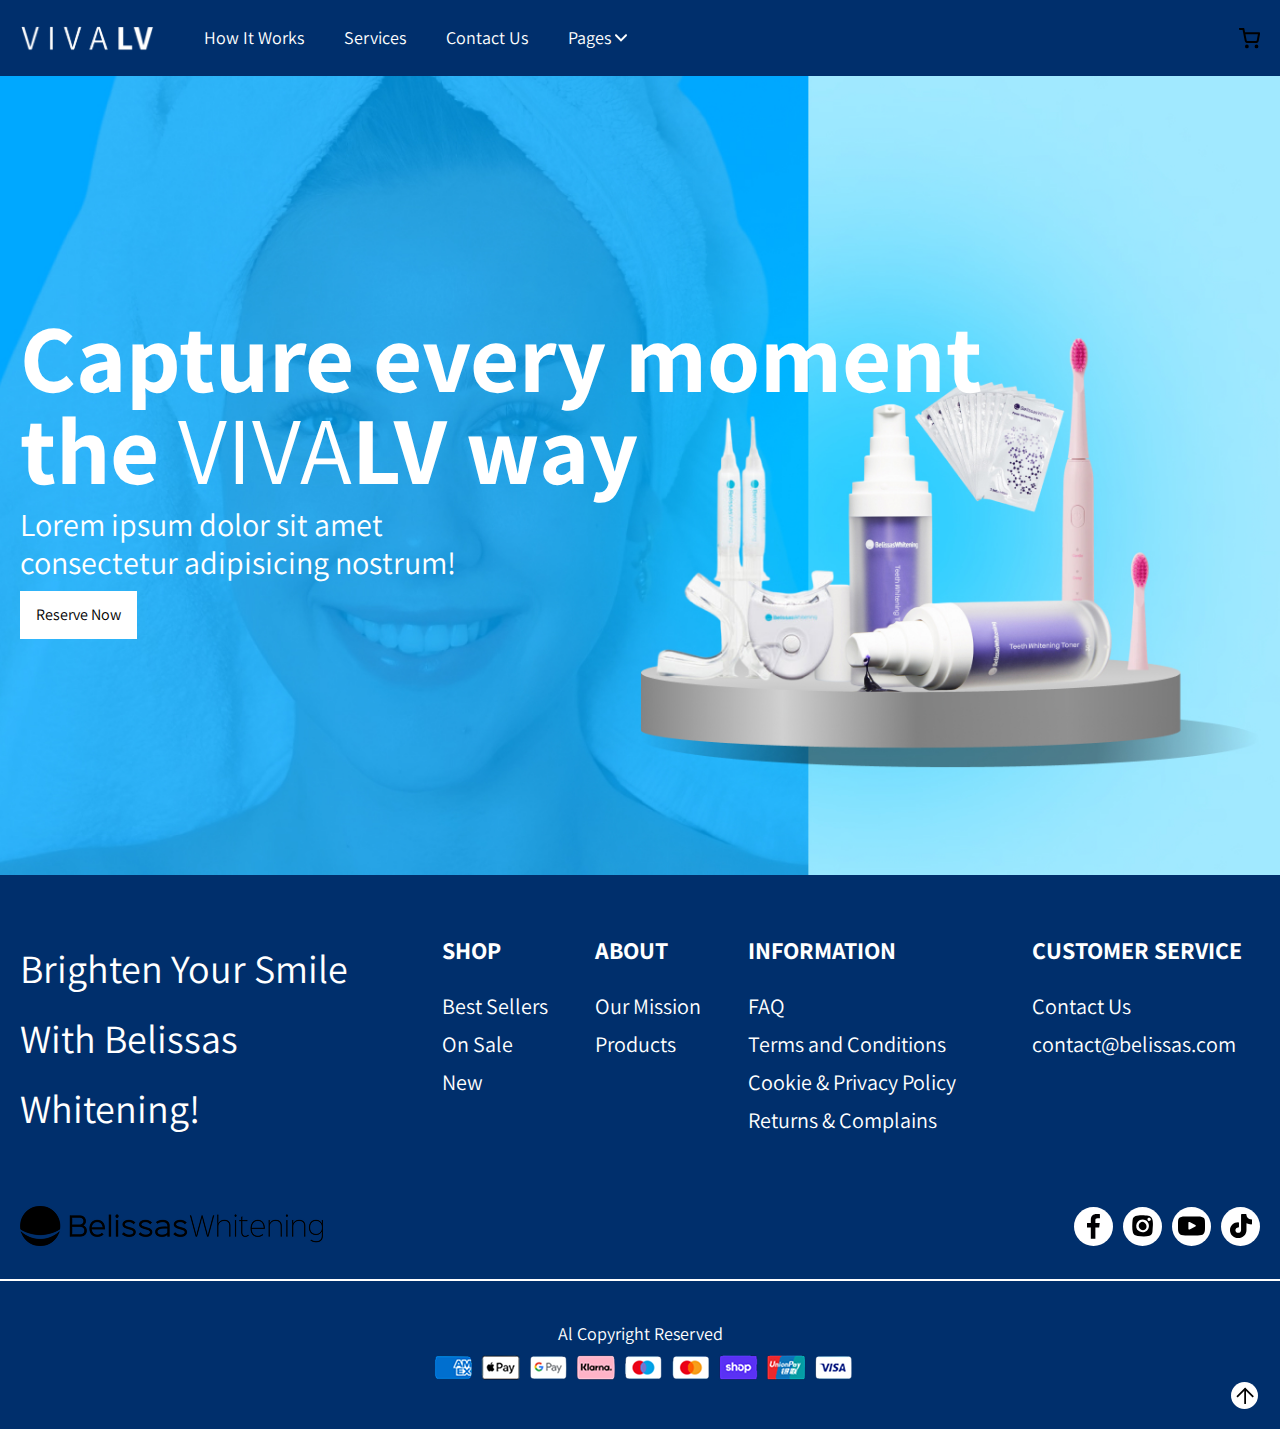
==== index.html @ ed23fa40 "navbar and banner upload" ====
<!DOCTYPE html>
<html lang="en">

<head>
	<meta charset="UTF-8">
	<meta name="viewport" content="width=device-width, initial-scale=1.0">
	<title>Home</title>
	<!-- link css start -->
	<link rel="stylesheet" href="./assets/css/home-banner.css">
	<link rel="stylesheet" href="./assets/css/main.css">
	<!-- link css end -->
</head>

<body>
	<header>
		<!-- navbar section start -->
		<nav class="navbar">
			<div class="container">
				<div class="navbar-wrapper">
					<div class="mobile-menu-btn">
						<div class="ham-menu">
							<span></span>
							<span></span>
							<span></span>
						</div>
					</div>
					<div class="navbar-brand">
						<a href="index.html" class="navbar-logo">
							<img src="./assets/images/brand-logo.png" alt="brand-logo.png">
						</a>
					</div>
					<div class="nav-link-wrapper">
						<span class="mobile-menu-close-window-btn"></span>
						<div class="nav-link-wrapper-inner">
							<div class="mobile-side-bar-top">
								<div class="mobile-menu-btn">
									<div class="ham-menu">
										<span></span>
										<span></span>
										<span></span>
									</div>
								</div>
								<a href="index.html" class="navbar-logo">
									<img src="./assets/images/brand-logo.png" alt="brand-logo.png">
								</a>
							</div>
							<div class="nav-links">
								<ul>
									<li>
										<a href="#!">How It Works</a>
									</li>
									<li>
										<a href="#!">Services</a>
									</li>
									<li>
										<a href="#!">Contact Us</a>
									</li>
									<li class="dropdown-menu-wrapper">
										<span class="dropdown-btn">Pages<span class="icon">
												<svg fill="#000000" version="1.1" id="Capa_1" xmlns="http://www.w3.org/2000/svg"
													xmlns:xlink="http://www.w3.org/1999/xlink" width="12px" height="12px"
													viewBox="0 0 30.727 30.727" xml:space="preserve">
													<g>
														<path d="M29.994,10.183L15.363,24.812L0.733,10.184c-0.977-0.978-0.977-2.561,0-3.536c0.977-0.977,2.559-0.976,3.536,0
				l11.095,11.093L26.461,6.647c0.977-0.976,2.559-0.976,3.535,0C30.971,7.624,30.971,9.206,29.994,10.183z"></path>
													</g>
												</svg>
											</span>
										</span>
										<div class="dropdown-menu">
											<ul>
												<li>
													<a href="product.html">Products</a>
												</li>
												<li>
													<a href="collection.html">Collection</a>
												</li>
												<li class="sub-dropdown-menu-wrapper">
													<span class="sub-dropdown-btn">FAQ<span class="icon">
															<svg fill="#000000" version="1.1" id="Capa_1" xmlns="http://www.w3.org/2000/svg"
																xmlns:xlink="http://www.w3.org/1999/xlink" width="12px" height="12px"
																viewBox="0 0 30.727 30.727" xml:space="preserve">
																<g>
																	<path d="M29.994,10.183L15.363,24.812L0.733,10.184c-0.977-0.978-0.977-2.561,0-3.536c0.977-0.977,2.559-0.976,3.536,0
							l11.095,11.093L26.461,6.647c0.977-0.976,2.559-0.976,3.535,0C30.971,7.624,30.971,9.206,29.994,10.183z"></path>
																</g>
															</svg>
														</span>
													</span>
													<div class="sub-dropdown-menu">
														<ul>
															<li>
																<a href="#">Page 1</a>
															</li>
															<li>
																<a href="#">Page 2</a>
															</li>
														</ul>
													</div>
												</li>
											</ul>
										</div>
									</li>
								</ul>
							</div>
							<div class="nav-icons mabile-nav-icons">
								<ul>
									<li>
										<a href="#">
											<svg width="13" height="25" viewBox="0 0 13 25" fill="none" xmlns="http://www.w3.org/2000/svg">
												<path
													d="M8.3801 24.861V13.5216H12.1848L12.7556 9.10107H8.3801V6.27923C8.3801 4.99979 8.73393 4.12787 10.5707 4.12787L12.9096 4.12691V0.17307C12.5051 0.120508 11.1167 0 9.50073 0C6.12635 0 3.81619 2.05969 3.81619 5.84142V9.10107H0V13.5216H3.81619V24.861H8.3801Z"
													fill="#010002" />
											</svg>
										</a>
									</li>
									<li>
										<a href="#">
											<svg width="25" height="25" viewBox="0 0 25 25" fill="none" xmlns="http://www.w3.org/2000/svg">
												<path
													d="M19.6571 0.0987965C16.4382 0.0723525 13.2127 -0.0535098 9.98712 0.0259668C6.25157 0.118738 3.33738 0.343873 1.13183 3.33104C0.555555 4.75497 0.264237 6.41748 0.12508 8.15281C0.0986363 8.60988 0.0720482 9.08009 0.038957 9.5636C-0.0802579 12.5109 0.118434 15.5511 0.0522512 17.9618C0.363511 19.5448 0.97288 20.9688 2.11214 22.055C5.88742 25.6514 13.5704 24.5321 18.604 24.3334C21.0215 23.4525 23.0349 22.7239 24.1144 19.962C24.9689 17.7896 24.8297 15.021 24.8894 12.6898C25.002 7.8943 25.214 1.2778 19.6571 0.0987965Z"
													fill="white" />
												<path
													d="M18.1803 1.8075C24.6114 2.63536 22.7239 11.9544 22.545 16.4714C22.4456 18.9551 22.002 20.8758 19.4388 21.7368C16.0675 22.8694 11.1001 22.4918 7.66268 21.9885C5.36436 21.6573 3.56284 20.9684 2.92702 18.5841C1.92027 14.8155 2.20509 9.71557 2.64221 5.8741C2.6555 5.80127 2.6753 5.74824 2.70839 5.70186C2.76793 -0.046906 14.8355 1.37703 18.1803 1.8075Z"
													fill="black" />
												<path
													d="M20.849 5.311C20.8623 3.72797 18.8885 3.22467 17.8287 4.19833C17.5439 4.4632 17.4114 4.86723 17.3916 5.30435C17.4975 5.86734 17.8354 6.42367 18.2725 6.74158C19.2992 7.46352 20.8357 6.50315 20.849 5.311Z"
													fill="white" />
												<path
													d="M17.9147 8.3913C15.6496 4.96051 10.5364 4.62266 7.78782 7.66272C5.91347 9.73575 5.78096 13.1865 7.19175 15.6371C7.27122 15.6636 7.34405 15.7099 7.41038 15.7894C9.70205 18.346 13.6494 19.2732 16.4843 16.9551C19.0143 14.8821 19.756 11.1796 17.9147 8.3913Z"
													fill="white" />
												<path
													d="M8.8875 13.0936C9.68891 15.3455 12.5369 17.1337 14.8087 15.7429C19.3985 12.9346 14.0072 5.30471 10.2253 8.68912C8.8875 9.47724 8.36426 11.6165 8.8875 13.0936Z"
													fill="black" />
											</svg>
										</a>
									</li>
									<li>
										<a href="#">
											<svg width="27" height="20" viewBox="0 0 27 20" fill="none" xmlns="http://www.w3.org/2000/svg">
												<path
													d="M25.9476 2.03886C24.973 0.880302 23.1736 0.407715 19.7371 0.407715H7.26265C3.74751 0.407715 1.91761 0.910786 0.946655 2.14425C0 3.34688 0 5.11887 0 7.57134V12.2457C0 16.997 1.1232 19.4093 7.26265 19.4093H19.7372C22.7173 19.4093 24.3686 18.9923 25.437 17.9698C26.5326 16.9214 27 15.2095 27 12.2457V7.57134C27 4.985 26.9268 3.20256 25.9476 2.03886ZM17.3341 10.5539L11.6695 13.5144C11.5428 13.5806 11.4044 13.6134 11.2661 13.6134C11.1095 13.6134 10.9532 13.5713 10.8148 13.4875C10.5542 13.3296 10.3951 13.0471 10.3951 12.7424V6.84042C10.3951 6.53628 10.5538 6.25409 10.8138 6.09609C11.074 5.9381 11.3976 5.9273 11.6675 6.06752L17.3321 9.00896C17.6203 9.15859 17.8013 9.45611 17.8017 9.78072C17.8021 10.1056 17.6219 10.4036 17.3341 10.5539Z"
													fill="black" />
											</svg>
										</a>
									</li>
									<li>
										<a href="#">
											<svg width="22" height="24" viewBox="0 0 22 24" fill="none" xmlns="http://www.w3.org/2000/svg">
												<path
													d="M21.2629 5.27189C18.6222 5.27189 16.4738 3.22233 16.4738 0.703125C16.4738 0.314812 16.1438 0 15.7368 0H11.7895C11.3824 0 11.0524 0.314812 11.0524 0.703125V16.1422C11.0524 17.6232 9.78938 18.8281 8.23687 18.8281C6.68441 18.8281 5.42141 17.6232 5.42141 16.1422C5.42141 14.6611 6.68441 13.4562 8.23687 13.4562C8.64391 13.4562 8.97391 13.1414 8.97391 12.7531V8.98744C8.97391 8.59912 8.64391 8.28431 8.23687 8.28431C3.69505 8.28431 0 11.8093 0 16.1422C4.91363e-05 20.475 3.69505 24 8.23692 24C12.7788 24 16.4739 20.475 16.4739 16.1422V9.3083C17.9408 10.0543 19.5731 10.4438 21.263 10.4438C21.67 10.4438 22 10.129 22 9.74067V5.97502C22 5.5867 21.67 5.27189 21.2629 5.27189Z"
													fill="black" />
											</svg>
										</a>
									</li>
								</ul>
							</div>
						</div>
					</div>
					<div class="nav-icons desktop-nav-icons">
						<ul>
							<li>
								<span class="cart-sidebar-open-btn">
									<svg width="21" height="21" viewBox="0 0 21 21" fill="none" xmlns="http://www.w3.org/2000/svg">
										<g clip-path="url(#clip0_36_2390)">
											<path
												d="M7.875 19.25C8.35825 19.25 8.75 18.8582 8.75 18.375C8.75 17.8918 8.35825 17.5 7.875 17.5C7.39175 17.5 7 17.8918 7 18.375C7 18.8582 7.39175 19.25 7.875 19.25Z"
												stroke="black" stroke-width="2" stroke-linecap="round" stroke-linejoin="round" />
											<path
												d="M17.5 19.25C17.9832 19.25 18.375 18.8582 18.375 18.375C18.375 17.8918 17.9832 17.5 17.5 17.5C17.0168 17.5 16.625 17.8918 16.625 18.375C16.625 18.8582 17.0168 19.25 17.5 19.25Z"
												stroke="black" stroke-width="2" stroke-linecap="round" stroke-linejoin="round" />
											<path
												d="M0.875 0.875H4.375L6.72 12.5913C6.80001 12.9941 7.01917 13.356 7.3391 13.6135C7.65904 13.8711 8.05936 14.0079 8.47 14H16.975C17.3856 14.0079 17.786 13.8711 18.1059 13.6135C18.4258 13.356 18.645 12.9941 18.725 12.5913L20.125 5.25H5.25"
												stroke="black" stroke-width="2" stroke-linecap="round" stroke-linejoin="round" />
										</g>
										<defs>
											<clipPath id="clip0_36_2390">
												<rect width="21" height="21" fill="white" />
											</clipPath>
										</defs>
									</svg>
								</span>
							</li>
						</ul>
					</div>
				</div>
			</div>
		</nav>
		<!-- navbar section end -->
	</header>

	<main>
		<!-- banner section start -->
		<section class="banner-section home-banner">
			<style>
				.home-banner {
					background-image: url("./assets/images/home-banner-img.jpg");
				}
			</style>
			<div class="container">
				<div class="banner-content-inner">
					<div class="banner-content">
						<h1 class="banner-content-heading">Capture every moment the <em>VIVA</em>LV way</h1>
						<p class="banner-content-text">
							Lorem ipsum dolor sit amet consectetur adipisicing nostrum!
						</p>
						<div class="banner-content-btn">
							<a class="btn secondary-btn" href="#">reserve Now<span></span></a>
						</div>
					</div>
				</div>
			</div>
		</section>
		<!-- banner section end -->
	</main>

	<!-- footer section start -->
	<footer class="footer-section">
		<div class="container">
			<div class="footer-wrapper">
				<div class="footer-items">
					<div class="footer-item">
						<div class="footer-logo footer-mobile-logo">
							<a href="#">
								<img src="./assets/images/footer-brand-logo.png" alt="footer-brand-logo.png">
							</a>
						</div>
						<h2 class="footer-title-text">
							Brighten Your Smile with Belissas Whitening!
						</h2>
					</div>
					<div class="footer-item">
						<h6 class="footer-item-title">Shop</h6>
						<ul class="footer-list">
							<li><a href="#">Best Sellers</a></li>
							<li><a href="#">On Sale</a></li>
							<li><a href="#">New</a></li>
						</ul>
					</div>
					<div class="footer-item">
						<h6 class="footer-item-title">ABOUT</h6>
						<ul class="footer-list">
							<li><a href="#">Our Mission</a></li>
							<li><a href="#">Products</a></li>
						</ul>
					</div>
					<div class="footer-item">
						<h6 class="footer-item-title">INFORMATION</h6>
						<ul class="footer-list">
							<li><a href="#">FAQ</a></li>
							<li><a href="#">Terms and Conditions</a></li>
							<li><a href="#">Cookie & Privacy Policy</a></li>
							<li><a href="#">Returns & Complains</a></li>
						</ul>
					</div>
					<div class="footer-item">
						<h6 class="footer-item-title">Customer Service</h6>
						<ul class="footer-list">
							<li><a href="#">Contact Us</a></li>
							<li><a href="mailto:contact@belissas.com">contact@belissas.com</a></li>
						</ul>
					</div>
				</div>
				<div class="footer-brand-links">
					<div class="footer-logo">
						<a href="#">
							<img src="./assets/images/footer-brand-logo.png" alt="footer-brand-logo.png">
						</a>
					</div>
					<div class="nav-icons footer-icons">
						<ul>
							<li>
								<a href="#">
									<svg width="13" height="25" viewBox="0 0 13 25" fill="none" xmlns="http://www.w3.org/2000/svg">
										<path
											d="M8.3801 24.861V13.5216H12.1848L12.7556 9.10107H8.3801V6.27923C8.3801 4.99979 8.73393 4.12787 10.5707 4.12787L12.9096 4.12691V0.17307C12.5051 0.120508 11.1167 0 9.50073 0C6.12635 0 3.81619 2.05969 3.81619 5.84142V9.10107H0V13.5216H3.81619V24.861H8.3801Z"
											fill="#010002"></path>
									</svg>
								</a>
							</li>
							<li>
								<a href="#">
									<svg width="25" height="25" viewBox="0 0 25 25" fill="none" xmlns="http://www.w3.org/2000/svg">
										<path
											d="M19.6571 0.0987965C16.4382 0.0723525 13.2127 -0.0535098 9.98712 0.0259668C6.25157 0.118738 3.33738 0.343873 1.13183 3.33104C0.555555 4.75497 0.264237 6.41748 0.12508 8.15281C0.0986363 8.60988 0.0720482 9.08009 0.038957 9.5636C-0.0802579 12.5109 0.118434 15.5511 0.0522512 17.9618C0.363511 19.5448 0.97288 20.9688 2.11214 22.055C5.88742 25.6514 13.5704 24.5321 18.604 24.3334C21.0215 23.4525 23.0349 22.7239 24.1144 19.962C24.9689 17.7896 24.8297 15.021 24.8894 12.6898C25.002 7.8943 25.214 1.2778 19.6571 0.0987965Z"
											fill="white"></path>
										<path
											d="M18.1803 1.8075C24.6114 2.63536 22.7239 11.9544 22.545 16.4714C22.4456 18.9551 22.002 20.8758 19.4388 21.7368C16.0675 22.8694 11.1001 22.4918 7.66268 21.9885C5.36436 21.6573 3.56284 20.9684 2.92702 18.5841C1.92027 14.8155 2.20509 9.71557 2.64221 5.8741C2.6555 5.80127 2.6753 5.74824 2.70839 5.70186C2.76793 -0.046906 14.8355 1.37703 18.1803 1.8075Z"
											fill="black"></path>
										<path
											d="M20.849 5.311C20.8623 3.72797 18.8885 3.22467 17.8287 4.19833C17.5439 4.4632 17.4114 4.86723 17.3916 5.30435C17.4975 5.86734 17.8354 6.42367 18.2725 6.74158C19.2992 7.46352 20.8357 6.50315 20.849 5.311Z"
											fill="white"></path>
										<path
											d="M17.9147 8.3913C15.6496 4.96051 10.5364 4.62266 7.78782 7.66272C5.91347 9.73575 5.78096 13.1865 7.19175 15.6371C7.27122 15.6636 7.34405 15.7099 7.41038 15.7894C9.70205 18.346 13.6494 19.2732 16.4843 16.9551C19.0143 14.8821 19.756 11.1796 17.9147 8.3913Z"
											fill="white"></path>
										<path
											d="M8.8875 13.0936C9.68891 15.3455 12.5369 17.1337 14.8087 15.7429C19.3985 12.9346 14.0072 5.30471 10.2253 8.68912C8.8875 9.47724 8.36426 11.6165 8.8875 13.0936Z"
											fill="black"></path>
									</svg>
								</a>
							</li>
							<li>
								<a href="#">
									<svg width="27" height="20" viewBox="0 0 27 20" fill="none" xmlns="http://www.w3.org/2000/svg">
										<path
											d="M25.9476 2.03886C24.973 0.880302 23.1736 0.407715 19.7371 0.407715H7.26265C3.74751 0.407715 1.91761 0.910786 0.946655 2.14425C0 3.34688 0 5.11887 0 7.57134V12.2457C0 16.997 1.1232 19.4093 7.26265 19.4093H19.7372C22.7173 19.4093 24.3686 18.9923 25.437 17.9698C26.5326 16.9214 27 15.2095 27 12.2457V7.57134C27 4.985 26.9268 3.20256 25.9476 2.03886ZM17.3341 10.5539L11.6695 13.5144C11.5428 13.5806 11.4044 13.6134 11.2661 13.6134C11.1095 13.6134 10.9532 13.5713 10.8148 13.4875C10.5542 13.3296 10.3951 13.0471 10.3951 12.7424V6.84042C10.3951 6.53628 10.5538 6.25409 10.8138 6.09609C11.074 5.9381 11.3976 5.9273 11.6675 6.06752L17.3321 9.00896C17.6203 9.15859 17.8013 9.45611 17.8017 9.78072C17.8021 10.1056 17.6219 10.4036 17.3341 10.5539Z"
											fill="black"></path>
									</svg>
								</a>
							</li>
							<li>
								<a href="#">
									<svg width="22" height="24" viewBox="0 0 22 24" fill="none" xmlns="http://www.w3.org/2000/svg">
										<path
											d="M21.2629 5.27189C18.6222 5.27189 16.4738 3.22233 16.4738 0.703125C16.4738 0.314812 16.1438 0 15.7368 0H11.7895C11.3824 0 11.0524 0.314812 11.0524 0.703125V16.1422C11.0524 17.6232 9.78938 18.8281 8.23687 18.8281C6.68441 18.8281 5.42141 17.6232 5.42141 16.1422C5.42141 14.6611 6.68441 13.4562 8.23687 13.4562C8.64391 13.4562 8.97391 13.1414 8.97391 12.7531V8.98744C8.97391 8.59912 8.64391 8.28431 8.23687 8.28431C3.69505 8.28431 0 11.8093 0 16.1422C4.91363e-05 20.475 3.69505 24 8.23692 24C12.7788 24 16.4739 20.475 16.4739 16.1422V9.3083C17.9408 10.0543 19.5731 10.4438 21.263 10.4438C21.67 10.4438 22 10.129 22 9.74067V5.97502C22 5.5867 21.67 5.27189 21.2629 5.27189Z"
											fill="black"></path>
									</svg>
								</a>
							</li>
						</ul>
					</div>
				</div>
			</div>
		</div>
		<div class="copyright-area">
			<div class="container">
				<div class="copyright-content">
					<div class="nav-icons footer-icons mobile-footer-icons">
						<ul>
							<li>
								<a href="#">
									<svg width="13" height="25" viewBox="0 0 13 25" fill="none" xmlns="http://www.w3.org/2000/svg">
										<path
											d="M8.3801 24.861V13.5216H12.1848L12.7556 9.10107H8.3801V6.27923C8.3801 4.99979 8.73393 4.12787 10.5707 4.12787L12.9096 4.12691V0.17307C12.5051 0.120508 11.1167 0 9.50073 0C6.12635 0 3.81619 2.05969 3.81619 5.84142V9.10107H0V13.5216H3.81619V24.861H8.3801Z"
											fill="#010002"></path>
									</svg>
								</a>
							</li>
							<li>
								<a href="#">
									<svg width="25" height="25" viewBox="0 0 25 25" fill="none" xmlns="http://www.w3.org/2000/svg">
										<path
											d="M19.6571 0.0987965C16.4382 0.0723525 13.2127 -0.0535098 9.98712 0.0259668C6.25157 0.118738 3.33738 0.343873 1.13183 3.33104C0.555555 4.75497 0.264237 6.41748 0.12508 8.15281C0.0986363 8.60988 0.0720482 9.08009 0.038957 9.5636C-0.0802579 12.5109 0.118434 15.5511 0.0522512 17.9618C0.363511 19.5448 0.97288 20.9688 2.11214 22.055C5.88742 25.6514 13.5704 24.5321 18.604 24.3334C21.0215 23.4525 23.0349 22.7239 24.1144 19.962C24.9689 17.7896 24.8297 15.021 24.8894 12.6898C25.002 7.8943 25.214 1.2778 19.6571 0.0987965Z"
											fill="white"></path>
										<path
											d="M18.1803 1.8075C24.6114 2.63536 22.7239 11.9544 22.545 16.4714C22.4456 18.9551 22.002 20.8758 19.4388 21.7368C16.0675 22.8694 11.1001 22.4918 7.66268 21.9885C5.36436 21.6573 3.56284 20.9684 2.92702 18.5841C1.92027 14.8155 2.20509 9.71557 2.64221 5.8741C2.6555 5.80127 2.6753 5.74824 2.70839 5.70186C2.76793 -0.046906 14.8355 1.37703 18.1803 1.8075Z"
											fill="black"></path>
										<path
											d="M20.849 5.311C20.8623 3.72797 18.8885 3.22467 17.8287 4.19833C17.5439 4.4632 17.4114 4.86723 17.3916 5.30435C17.4975 5.86734 17.8354 6.42367 18.2725 6.74158C19.2992 7.46352 20.8357 6.50315 20.849 5.311Z"
											fill="white"></path>
										<path
											d="M17.9147 8.3913C15.6496 4.96051 10.5364 4.62266 7.78782 7.66272C5.91347 9.73575 5.78096 13.1865 7.19175 15.6371C7.27122 15.6636 7.34405 15.7099 7.41038 15.7894C9.70205 18.346 13.6494 19.2732 16.4843 16.9551C19.0143 14.8821 19.756 11.1796 17.9147 8.3913Z"
											fill="white"></path>
										<path
											d="M8.8875 13.0936C9.68891 15.3455 12.5369 17.1337 14.8087 15.7429C19.3985 12.9346 14.0072 5.30471 10.2253 8.68912C8.8875 9.47724 8.36426 11.6165 8.8875 13.0936Z"
											fill="black"></path>
									</svg>
								</a>
							</li>
							<li>
								<a href="#">
									<svg width="27" height="20" viewBox="0 0 27 20" fill="none" xmlns="http://www.w3.org/2000/svg">
										<path
											d="M25.9476 2.03886C24.973 0.880302 23.1736 0.407715 19.7371 0.407715H7.26265C3.74751 0.407715 1.91761 0.910786 0.946655 2.14425C0 3.34688 0 5.11887 0 7.57134V12.2457C0 16.997 1.1232 19.4093 7.26265 19.4093H19.7372C22.7173 19.4093 24.3686 18.9923 25.437 17.9698C26.5326 16.9214 27 15.2095 27 12.2457V7.57134C27 4.985 26.9268 3.20256 25.9476 2.03886ZM17.3341 10.5539L11.6695 13.5144C11.5428 13.5806 11.4044 13.6134 11.2661 13.6134C11.1095 13.6134 10.9532 13.5713 10.8148 13.4875C10.5542 13.3296 10.3951 13.0471 10.3951 12.7424V6.84042C10.3951 6.53628 10.5538 6.25409 10.8138 6.09609C11.074 5.9381 11.3976 5.9273 11.6675 6.06752L17.3321 9.00896C17.6203 9.15859 17.8013 9.45611 17.8017 9.78072C17.8021 10.1056 17.6219 10.4036 17.3341 10.5539Z"
											fill="black"></path>
									</svg>
								</a>
							</li>
							<li>
								<a href="#">
									<svg width="22" height="24" viewBox="0 0 22 24" fill="none" xmlns="http://www.w3.org/2000/svg">
										<path
											d="M21.2629 5.27189C18.6222 5.27189 16.4738 3.22233 16.4738 0.703125C16.4738 0.314812 16.1438 0 15.7368 0H11.7895C11.3824 0 11.0524 0.314812 11.0524 0.703125V16.1422C11.0524 17.6232 9.78938 18.8281 8.23687 18.8281C6.68441 18.8281 5.42141 17.6232 5.42141 16.1422C5.42141 14.6611 6.68441 13.4562 8.23687 13.4562C8.64391 13.4562 8.97391 13.1414 8.97391 12.7531V8.98744C8.97391 8.59912 8.64391 8.28431 8.23687 8.28431C3.69505 8.28431 0 11.8093 0 16.1422C4.91363e-05 20.475 3.69505 24 8.23692 24C12.7788 24 16.4739 20.475 16.4739 16.1422V9.3083C17.9408 10.0543 19.5731 10.4438 21.263 10.4438C21.67 10.4438 22 10.129 22 9.74067V5.97502C22 5.5867 21.67 5.27189 21.2629 5.27189Z"
											fill="black"></path>
									</svg>
								</a>
							</li>
						</ul>
					</div>
					<p class="copyright-text">Al Copyright Reserved</p>
					<div class="copyright-img">
						<img src="./assets/images/copyright-img-1.png" alt="copyright-img-1.png">
					</div>
				</div>
			</div>
		</div>
		<!-- back-top-btn -->
		<button class="back-to-top-btn">
			<svg width="18" height="17" viewBox="0 0 18 17" fill="none" xmlns="http://www.w3.org/2000/svg">
				<path
					d="M16.6004 10.3904L9.13039 2.92039L1.66039 10.3904L0.400391 9.13039L9.13039 0.400391L17.8604 9.13039L16.6004 10.3904Z"
					fill="black" />
				<path d="M8.22998 1.66016H10.03V16.9602H8.22998V1.66016Z" fill="black" />
			</svg>
		</button>
		<!-- back-top-btn -->
	</footer>
	<!-- footer section end -->

	<!-- js link start-->
	<script src="./assets/js/jquery-3.7.1.min.js"></script>
	<script src="./assets/js/script.js"></script>
	<!-- js link end-->
</body>

</html>
---- assets/css/home-banner.css ----
.banner-section {
    background-position: center;
    background-repeat: no-repeat;
    background-size: cover;
}

.home-banner {
    margin: 75px 0 0 0;
}

.home-banner .banner-content-inner {
    display: flex;
    align-items: center;
    height: 800px;
}

.home-banner .banner-content {
    max-width: 1050px;
    width: 100%;
}

.banner-review-content {
    display: flex;
    align-items: center;
    gap: 12px;
}

.home-banner .banner-content-heading {
    color: var(--white);
    font-family: var(--heading-font);
    font-weight: 700;
    font-size: 96px;
    line-height: 92px;
}

.home-banner .banner-content-heading em {
    font-style: normal;
    font-weight: 400;
}

.banner-content .banner-content-text {
    color: var(--white);
    font-family: var(--paragraph-font);
    font-weight: 400;
    font-size: 32px;
    line-height: 38px;
    margin: 10px 0 0 0;
    max-width: 510px;
}

.banner-content-btn {
    margin: 10px 0 0 0;
    display: flex;
}

.banner-content-btn .primary-btn {
    border-color: var(--white);
}

@media only screen and (max-width: 992px) {
    /* banner section css start */
    .home-banner .banner-content-heading {
        font-size: 65px;
        line-height: 70px;
    }
    /* banner section css end */
}

@media only screen and (max-width: 767px) {

    /* banner section css start */
    .home-banner {
        margin: 64px 0 0 0;
    }

    .home-banner .banner-content-inner {
        height: 620px;
    }

    .home-banner .banner-content {
        max-width: 460px;
    }

    .home-banner .banner-content-heading {
        font-size: 40px;
        line-height: 43px;
    }

    .home-banner .banner-content-text {
        font-size: 20px;
        line-height: 24px;
        max-width: 320px;
    }

    /* banner section css end */
}

@media only screen and (max-width: 575px) {

    /* banner section css start */
    .home-banner .banner-content-inner {
        height: 500px;
    }

    .home-banner .banner-content-heading {
        font-size: 33px;
        line-height: 36px;
    }

    .home-banner .banner-content-text {
        font-size: 16px;
        line-height: 21px;
        max-width: 270px;
    }
    /* banner section css end */
}
---- assets/css/main.css ----
/* common css start */
/* import fonts-- */
@font-face {
    font-family: 'Assistant';
    src: url('../fonts/Assistant-Light.woff') format('woff');
    font-weight: 300;
}

@font-face {
    font-family: 'Assistant';
    src: url('../fonts/Assistant-Regular.woff') format('woff');
    font-weight: 400;
}

@font-face {
    font-family: 'Assistant';
    src: url('../fonts/Assistant-Medium.woff') format('woff');
    font-weight: 500;
}

@font-face {
    font-family: 'Assistant';
    src: url('../fonts/Assistant-SemiBold.woff') format('woff');
    font-weight: 600;
}

@font-face {
    font-family: 'Assistant';
    src: url('../fonts/Assistant-Bold.woff') format('woff');
    font-weight: 700;
}

@font-face {
    font-family: 'Assistant';
    src: url('../fonts/Assistant-ExtraBold.woff') format('woff');
    font-weight: 800;
}


/* colors */
:root {
    /* color */
    --black: #000000;
    --white: #ffffff;
    --heading-text-color: #002F6C;
    --paragraph-text-color: #000000;
    --brand-color: #002F6C;
    --section-bg: #EDF5FF;
    --card-bg: #ededed;
    --border-color: #8C9196;
    --text-muted: #6D7175;
    --btn-color: #ffffff;
    --btn-bg: #002F6C;
    --hover-color: #002F6C;

    /* font family */
    --heading-font: "Assistant", serif;
    --paragraph-font: "Assistant", serif;
}

* {
    margin: 0;
    padding: 0;
    box-sizing: border-box;
}

html {
    scroll-behavior: smooth;
}

body {
    overflow-x: hidden;
    scroll-behavior: smooth;
    font-family: var(--paragraph-font);
    transition: all ease .7s;
}

body.active {
    overflow: hidden;
    transition: all ease .7s;
}

ul,
ol {
    list-style: none;
}

a {
    text-decoration: none;
    font-family: var(--paragraph-font);
    transition: ease .3s;
    cursor: pointer;
}

a:hover {
    color: var(--hover-color);
}

h1,
h2,
h3,
h4,
h5,
h6 {
    margin: 0;
    line-height: 1.2;
    font-family: var(--heading-font);
    color: var(--heading-text-color);
}

p {
    font-size: 16px;
    font-weight: 400;
    color: var(--paragraph-text-color);
    font-family: var(--paragraph-font);
    margin: 0;
}

.container {
    max-width: 1360px;
    width: 100%;
    padding: 0 20px;
    margin: 0 auto;
}

.section {
    padding: 64px 0;
}

img {
    width: 100%;
    height: 100%;
    display: block;
    object-fit: cover;
}

/* input css start */
input,
textarea,
select {
    color: var(--text-muted);
    font-size: 16px;
    font-weight: 400;
    font-family: var(--paragraph-font);
    outline: none;
    border: none;
    background-color: transparent;
    cursor: pointer;
    appearance: none;
    -moz-appearance: textfield;
    -webkit-appearance: none;
    /* Firefox */
}

input::placeholder,
textarea::placeholder,
select::placeholder {
    color: var(--black);
    font-size: 16px;
    font-weight: 500;
    font-family: var(--paragraph-font);
}

input::-webkit-outer-spin-button,
input::-webkit-inner-spin-button {
    /* display: none; <- Crashes Chrome on hover */
    -webkit-appearance: none;
    margin: 0;
    /* <-- Apparently some margin are still there even though it's hidden */
}

/* input css end */

/* button css start */
button {
    background-color: transparent;
    outline: none;
    cursor: pointer;
    border: none;
    transition: ease .3s;
    color: var(--btn-color);
}

.btn {
    font-size: 16px;
    font-weight: 400;
    padding: 16px;
    transition: ease .3s;
    font-family: var(--paragraph-font);
    text-transform: capitalize;
    text-align: center;
    display: inline-block;
    z-index: 1;
    text-decoration: none;
    cursor: pointer;
    line-height: 1;
}

.btn:hover {
    text-decoration: none;
}

.primary-btn {
    color: var(--white);
    position: relative;
    overflow: hidden;
    background-color: var(--btn-bg);
}

.primary-btn span,
.secondary-btn span {
    position: absolute;
    display: block;
    width: 0;
    height: 0;
    border-radius: 50%;
    transition: width 0.4s ease-in-out, height 0.4s ease-in-out;
    transform: translate(-50%, -50%);
    z-index: -1;
}

.primary-btn span {
    background-color: var(--white);
}

.primary-btn:hover {
    color: var(--black);
}

.primary-btn:hover span,
.secondary-btn:hover span {
    width: 225%;
    height: 562.5px;
}

.primary-btn:active {
    background-color: var(--white);
}

.secondary-btn {
    color: var(--black);
    position: relative;
    overflow: hidden;
    background-color: var(--white);
}

.secondary-btn span {
    background-color: var(--btn-bg);
}

.secondary-btn:hover {
    color: var(--white);
    border-color: var(--white);
}

.secondary-btn:active {
    background-color: var(--btn-bg);
}

/* button css end */

/* section heading css start */
.section-heading-wrapper {
    margin-bottom: 65px;
    text-align: center;
}

.section-heading {
    color: var(--heading-text-color);
    text-transform: capitalize;
    font-weight: 400;
    line-height: 70px;
    font-size: 40px;
}

.section-heading em {
    color: var(--brand-color);
    font-style: normal;
    display: block;
}

.section-heading-text {
    color: var(--paragraph-text-color);
    margin: 0 auto;
    font-weight: 600;
    font-size: 18px;
    line-height: 34px;
    text-align: center;
    max-width: 656px;
}

.section-btn {
    display: flex;
    justify-content: center;
    margin: 74px 0 0 0;
}

.section-btn .btn {
    font-size: 22px;
    font-weight: 700;
    padding: 16px 114.5px;
}

/* section heading css end */

/* navbar section css start */
.navbar {
    height: 76px;
    background-color: var(--brand-color);
    position: fixed;
    top: 0;
    left: 0;
    right: 0;
    transition: ease .3s;
    width: 100%;
    z-index: 999;
    display: flex;
}

.navbar.nav-fixed {
    top: 0;
}

.navbar-wrapper {
    display: flex;
    justify-content: space-between;
    align-items: center;
    height: 100%;
}

.mobile-menu-btn {
    display: none;
}

.ham-menu {
    height: 32px;
    width: 32px;
    position: relative;
    cursor: pointer;
}

.ham-menu span {
    height: 4px;
    width: 100%;
    background-color: var(--white);
    border-radius: 25px;
    position: absolute;
    left: 50%;
    top: 50%;
    transform: translate(-50%, -50%);
    transition: .3s ease;
}

.ham-menu span:nth-child(1) {
    top: 25%;
}

.ham-menu span:nth-child(3) {
    top: 75%;
}

.ham-menu.active span:nth-child(1) {
    top: 50%;
    transform: translate(-50%, -50%) rotate(45deg);
}

.ham-menu.active span:nth-child(2) {
    opacity: 0;
}

.ham-menu.active span:nth-child(3) {
    top: 50%;
    transform: translate(-50%, -50%) rotate(-45deg);
}

.navbar-logo {
    max-width: 134px;
    display: block;
}

.nav-link-wrapper {
    margin: 0 auto 0 50px;
}

.mobile-menu-close-window-btn {
    position: absolute;
    left: 0px;
    top: 0px;
    right: 0px;
    bottom: 0px;
    z-index: 1;
    width: 100vw;
    height: 100vh;
    user-select: none;
    cursor: pointer;
    display: none;
}

.mobile-side-bar-top {
    display: none;
}

.nav-links ul {
    display: flex;
    gap: 40px;
}

.sub-dropdown-menu ul,
.dropdown-menu ul {
    flex-direction: column;
    gap: 0;
}

.sub-dropdown-menu ul li a,
.dropdown-menu ul li a,
.nav-links ul li a,
.nav-links ul li span {
    color: var(--white);
    font-family: var(--paragraph-font);
    font-weight: 400;
    font-size: 18px;
    line-height: 100%;
    padding: 35px 0 37px;
    cursor: pointer;
}

.nav-links ul li span {
    padding: 0;
}

.sub-dropdown-menu ul li a:hover,
.dropdown-menu ul li a:hover,
.nav-links ul li a:hover {
    text-decoration: underline;
}

.sub-dropdown-menu ul li:last-child a {
    margin: 0;
}

.sub-dropdown-menu-wrapper .sub-dropdown-btn {
    display: flex;
    align-items: center;
    justify-content: space-between;
}

.sub-dropdown-menu-wrapper:hover .sub-dropdown-btn,
.dropdown-menu-wrapper:hover .dropdown-btn {
    text-decoration: underline;
}

.sub-dropdown-menu-wrapper .sub-dropdown-btn .icon svg,
.dropdown-menu-wrapper .dropdown-btn .icon svg {
    transition: ease .3s;
}

.sub-dropdown-menu-wrapper:hover .sub-dropdown-btn .icon svg,
.dropdown-menu-wrapper:hover .dropdown-btn .icon svg {
    transform: rotate(-180deg);
    fill: var(--brand-color);
}

.sub-dropdown-menu ul li a,
.dropdown-menu ul li a,
.nav-links ul li {
    position: relative;
}

.dropdown-menu {
    position: absolute;
    left: 0;
    top: 54px;
    padding: 20px;
    background-color: var(--brand-color);
    opacity: 0;
    visibility: hidden;
    transition: ease .3s;
    width: 200px;
    z-index: 2;
    box-shadow: 0 3px 12px 0 rgb(0 0 0 / 30%);
}

.sub-dropdown-menu {
    position: absolute;
    left: 112%;
    top: 0;
    padding: 20px;
    background-color: var(--brand-color);
    opacity: 0;
    visibility: hidden;
    transition: ease .3s;
    width: 200px;
    z-index: 2;
    box-shadow: 0 3px 12px 0 rgb(0 0 0 / 30%);
}

.sub-dropdown-menu-wrapper:hover .sub-dropdown-menu {
    opacity: 1;
    visibility: visible;
}

.dropdown-menu-wrapper:hover .dropdown-menu {
    opacity: 1;
    visibility: visible;
    top: 40px;
}

.sub-dropdown-menu ul li a,
.dropdown-menu ul li a {
    padding: 0;
    margin: 0 0 20px 0;
    display: block;
}

.nav-icons ul {
    display: flex;
    gap: 18px;
}

.nav-icons ul li a svg,
.nav-icons ul li span {
    display: flex;
    cursor: pointer;
}

.sub-dropdown-menu-wrapper .sub-dropdown-btn .icon svg, .dropdown-menu-wrapper .dropdown-btn .icon svg {
    transition: ease .3s;
    fill: var(--white);
}

.nav-icons ul li a:hover svg path,
.nav-icons ul li span:hover svg path {
    fill: var(--brand-color);
}

.nav-icons.mabile-nav-icons {
    display: none;
}
/* navbar section css end */

/* footer-section css start */
.footer-section {
    padding: 58px 0 0 0;
    background-color: var(--brand-color);
    position: relative;
}

.footer-wrapper {
    padding: 0 0 33px 0;
}

.footer-items {
    display: flex;
    justify-content: space-between;
    gap: 24px;
}

.footer-item:first-child {
    width: 35%;
}

.footer-item:nth-child(2) {
    width: 10.3%;
}

.footer-item:nth-child(3) {
    width: 10.3%;
}

.footer-item:nth-child(4) {
    width: 19.9%;
}

.footer-item:last-child {
    width: 17.8%;
}

.footer-logo {
    max-width: 303px;
}

.footer-logo.footer-mobile-logo {
    display: none;
}

.footer-title-text {
    color: var(--white);
    font-family: var(--heading-font);
    font-weight: 400;
    font-size: 40px;
    line-height: 70px;
    text-transform: capitalize;
}

.footer-item-title {
    margin: 0 0 20px 0;
    color: var(--white);
    font-family: var(--paragraph-font);
    font-weight: 700;
    font-size: 24px;
    line-height: 34px;
    text-transform: uppercase;
}

.footer-list li {
    display: flex;
    align-items: center;
    gap: 8px;
}

.footer-list li a {
    color: var(--white);
    font-family: var(--paragraph-font);
    font-weight: 400;
    font-size: 22px;
    line-height: 38px;
}

.footer-list li a:hover {
    text-decoration: underline;
}

a.footer-mail {
    text-transform: lowercase !important;
}

.footer-brand-links {
    display: flex;
    justify-content: space-between;
    align-items: center;
    margin: 63px 0 0 0;
}

.nav-icons.footer-icons ul {
    flex-wrap: wrap;
    justify-content: flex-start;
    gap: 10px;
}

.nav-icons.footer-icons ul li a {
    width: 39px;
    height: 39px;
    border-radius: 50px;
    background-color: var(--white);
    display: flex;
    justify-content: center;
    align-items: center;
    border: 2px solid transparent;
}

.nav-icons.footer-icons ul li a:hover {
    background-color: transparent;
    border-color: var(--white);
}

.nav-icons.footer-icons ul li a:hover svg path {
    fill: var(--black);
    stroke: var(--white);
}

.copyright-area {
    padding: 40px 0;
    border-top: 2px solid var(--white);
}

.copyright-content {
    display: flex;
    justify-content: center;
    align-items: center;
    flex-direction: column;
}

.footer-icons.mobile-footer-icons {
    display: none;
}

.copyright-text,
.copyright-text {
    color: var(--white);
    font-family: var(--paragraph-font);
    font-weight: 400;
    font-size: 18px;
    line-height: 26px;
    text-align: center;
}

.back-to-top-btn {
    position: absolute;
    right: 22px;
    bottom: 20px;
    width: 27px;
    height: 27px;
    background-color: var(--white);
    border-radius: 50px;
    display: flex;
    align-items: center;
    justify-content: center;
}

/* footer-section css end */

@media only screen and (max-width: 1295px) {

    /* footer-section css start */
    .footer-item:nth-child(4) {
        width: 21.9%;
    }

    .footer-item:nth-child(2) {
        width: 11.3%;
    }

    .footer-item:nth-child(3) {
        width: 11.3%;
    }

    .footer-item:nth-child(4) {
        width: 22.9%;
    }

    .footer-item:last-child {
        width: 20%;
    }

    /* footer-section css end */
}

@media only screen and (max-width: 1200px) {

    /* navbar section css start */
    .navbar-logo {
        max-width: 190px;
    }

    .nav-links ul {
        gap: 15px;
    }

    /* navbar section css end */

    /* footer-section css start */
    .footer-items {
        gap: 16px;
        flex-wrap: wrap;
    }

    .footer-item:first-child {
        width: 100%;
        margin: 0 0 30px 0;
    }

    .footer-item:nth-child(2) {
        width: 17%;
    }

    .footer-item:nth-child(3) {
        width: 17%;
    }

    .footer-item:nth-child(4) {
        width: 28%;
    }

    .footer-item:last-child {
        width: 25%;
    }

    /* footer-section css end */
}

@media only screen and (max-width: 992px) {

    /* common css start */
    /* common css end */

    /* navbar css start */
    .nav-link-wrapper {
        position: fixed;
        top: 0;
        left: 0;
        right: 0;
        bottom: 0;
        width: 100vw;
        background-color: rgba(0, 0, 0, 0.3);
        height: 100vh;
        z-index: 9999;
        transition: 300ms;
        opacity: 0;
        visibility: hidden;
    }

    .nav-link-wrapper.active {
        opacity: 1;
        visibility: visible;
    }

    .nav-link-wrapper-inner {
        position: absolute;
        top: 0;
        left: 0;
        width: 340px;
        background-color: var(--brand-color);
        height: 100vh;
        z-index: 2;
        transition: 300ms;
        transform: translateX(-100%);
    }

    .nav-link-wrapper-inner.active {
        transform: translateX(0);
    }

    .nav-links {
        overflow-y: auto;
        height: calc(100% - 140px);
    }

    .mobile-menu-close-window-btn {
        display: block;
    }

    .mobile-side-bar-top {
        display: flex;
        height: 70px;
        justify-content: space-between;
        align-items: center;
        padding: 0 20px;
        border-bottom: 1px solid var(--border-color);
    }

    .mobile-menu-btn {
        display: block;
        width: 137px;
    }

    .nav-links ul {
        display: flex;
        gap: 0;
        flex-direction: column;
        padding: 20px;
    }

    .nav-links ul li {
        border-bottom: 1px solid var(--border-color);
    }

    .sub-dropdown-menu ul li a,
    .dropdown-menu ul li a,
    .nav-links ul li a,
    .nav-links ul li span {
        padding: 15px 0;
        display: flex;
        justify-content: space-between;
        align-items: center;
    }

    .nav-links ul li span .icon {
        padding: 0;
        border: none;
    }

    .sub-dropdown-menu,
    .dropdown-menu {
        position: unset;
        padding: 0;
        background-color: transparent;
        opacity: 1;
        visibility: visible;
        transition: unset;
        width: 100%;
        display: none;
        box-shadow: none;
    }

    .sub-dropdown-menu,
    .dropdown-menu ul {
        padding: 0;
    }

    .sub-dropdown-menu ul li,
    .dropdown-menu ul li {
        border: none;
    }

    .sub-dropdown-menu ul li a,
    .dropdown-menu ul li a,
    .dropdown-menu ul li span {
        margin: 0;
        border-bottom: 1px solid var(--black);
    }

    .sub-dropdown-menu ul li span {
        margin: 0;
    }

    .sub-dropdown-menu-wrapper .sub-dropdown-btn {
        border: none;
    }

    .sub-dropdown-menu ul li:last-child a,
    .dropdown-menu ul li:last-child a {
        padding: 15px 0 15px 0;
    }

    .sub-dropdown-menu ul li:first-child a,
    .dropdown-menu ul li:first-child a {
        padding: 0 0 15px 0;
    }

    .sub-dropdown-menu ul li:last-child a {
        border: none;
    }

    .sub-dropdown-btn .icon svg,
    .dropdown-btn .icon svg {
        transform: rotate(0deg) !important;
    }

    .dropdown-menu-wrapper:hover .sub-dropdown-btn .icon svg,
    .sub-dropdown-menu-wrapper:hover .dropdown-btn .icon svg {
        transform: rotate(0deg);
    }

    .sub-dropdown-btn.active .icon svg,
    .dropdown-btn.active .icon svg {
        transform: rotate(-180deg) !important;
        fill: var(--brand-color);
    }

    .nav-icons.desktop-nav-icons {
        min-width: 137px;
    }

    .nav-icons.desktop-nav-icons ul {
        justify-content: flex-end;
    }

    .nav-icons.mabile-nav-icons {
        display: flex;
        justify-content: center;
        padding: 20px 0;
        border-top: 1px solid var(--white);
        position: absolute;
        bottom: 0;
        left: 0;
        right: 0;
        width: 100%;
        z-index: 1;
        background-color: var(--brand-color);
        gap: 10px;
    }

    .nav-icons.mabile-nav-icons ul li a {
        width: 39px;
        height: 39px;
        border-radius: 50%;
        background-color: var(--white);
        display: flex;
        align-items: center;
        justify-content: center;
    }

    .search-close-btn {
        right: 35px;
    }

    /* navbar css end */

    /* footer-section css start */
    .footer-items {
        gap: 16px;
        flex-wrap: wrap;
    }

    .footer-item:nth-child(2) {
        width: 16%;
    }

    .footer-item:nth-child(3) {
        width: 16%;
    }

    .footer-item:nth-child(4) {
        width: 30%;
    }

    .footer-item:last-child {
        width: 29%;
    }

    .footer-title-text {
        font-size: 26px;
        line-height: 42px;
    }

    .footer-item-title {
        margin: 0 0 8px 0;
        font-size: 16px;
        line-height: 20px;
    }

    .footer-list li a {
        font-size: 14px;
        line-height: 24px;
    }

    /* footer-section css end */

}

@media only screen and (max-width:767px) {

    /* common css start */
    /* btn css start */
    .section-btn .btn {
        font-size: 16px;
        font-weight: 700;
        padding: 16px 130px;
    }

    /* btn css end */

    .section {
        padding: 45px 0 0 0;
    }

    .section-heading-wrapper {
        margin-bottom: 30px;
    }

    .section-heading {
        line-height: 40px;
        font-size: 24px;
    }

    .section-heading-text {
        line-height: 18px;
        margin: 10px 0 0 0;
    }

    /* common css end */

    /* navbar section css start */
    .navbar {
        height: 65px;
    }

    .mobile-side-bar-top {
        height: 65px;
    }

    .mobile-menu-btn {
        width: 110px;
    }

    .nav-icons.desktop-nav-icons {
        min-width: 110px;
    }

    .nav-icons ul {
        justify-content: flex-end;
    }

    /* navbar section css end */
}

@media only screen and (max-width: 575px) {
    /* navbar section css start */
    .navbar-logo {
        max-width: 166px;
    }

    .nav-icons.desktop-nav-icons {
        display: none;
    }

    .navbar-wrapper {
        flex-direction: row-reverse;
    }

    .mobile-menu-btn {
        width: auto;
    }

    .mobile-side-bar-top {
        height: 65px;
        flex-direction: row-reverse;
    }

    /* navbar section css end */

    /* footer section css start */
    .footer-section {
        padding: 42px 0 0 0;
    }

    .footer-item:nth-child(2) {
        width: 44%;
    }

    .footer-item:nth-child(3) {
        width: 44%;
    }

    .footer-item:nth-child(4) {
        width: 46%;
    }

    .footer-item:last-child {
        width: 44%;
    }

    .footer-brand-links {
        display: none;
    }

    .footer-logo.footer-mobile-logo {
        display: block;
        margin: 0 0 20px 0;
    }

    .copyright-area {
        padding: 30px 0 22px;
    }

    .copyright-text,
    .copyright-text {
        display: none;
    }

    .footer-icons.mobile-footer-icons {
        display: flex;
        margin: 0 0 24px 0;
    }

    .back-to-top-btn {
        display: none;
    }

    /* footer section css end */
}
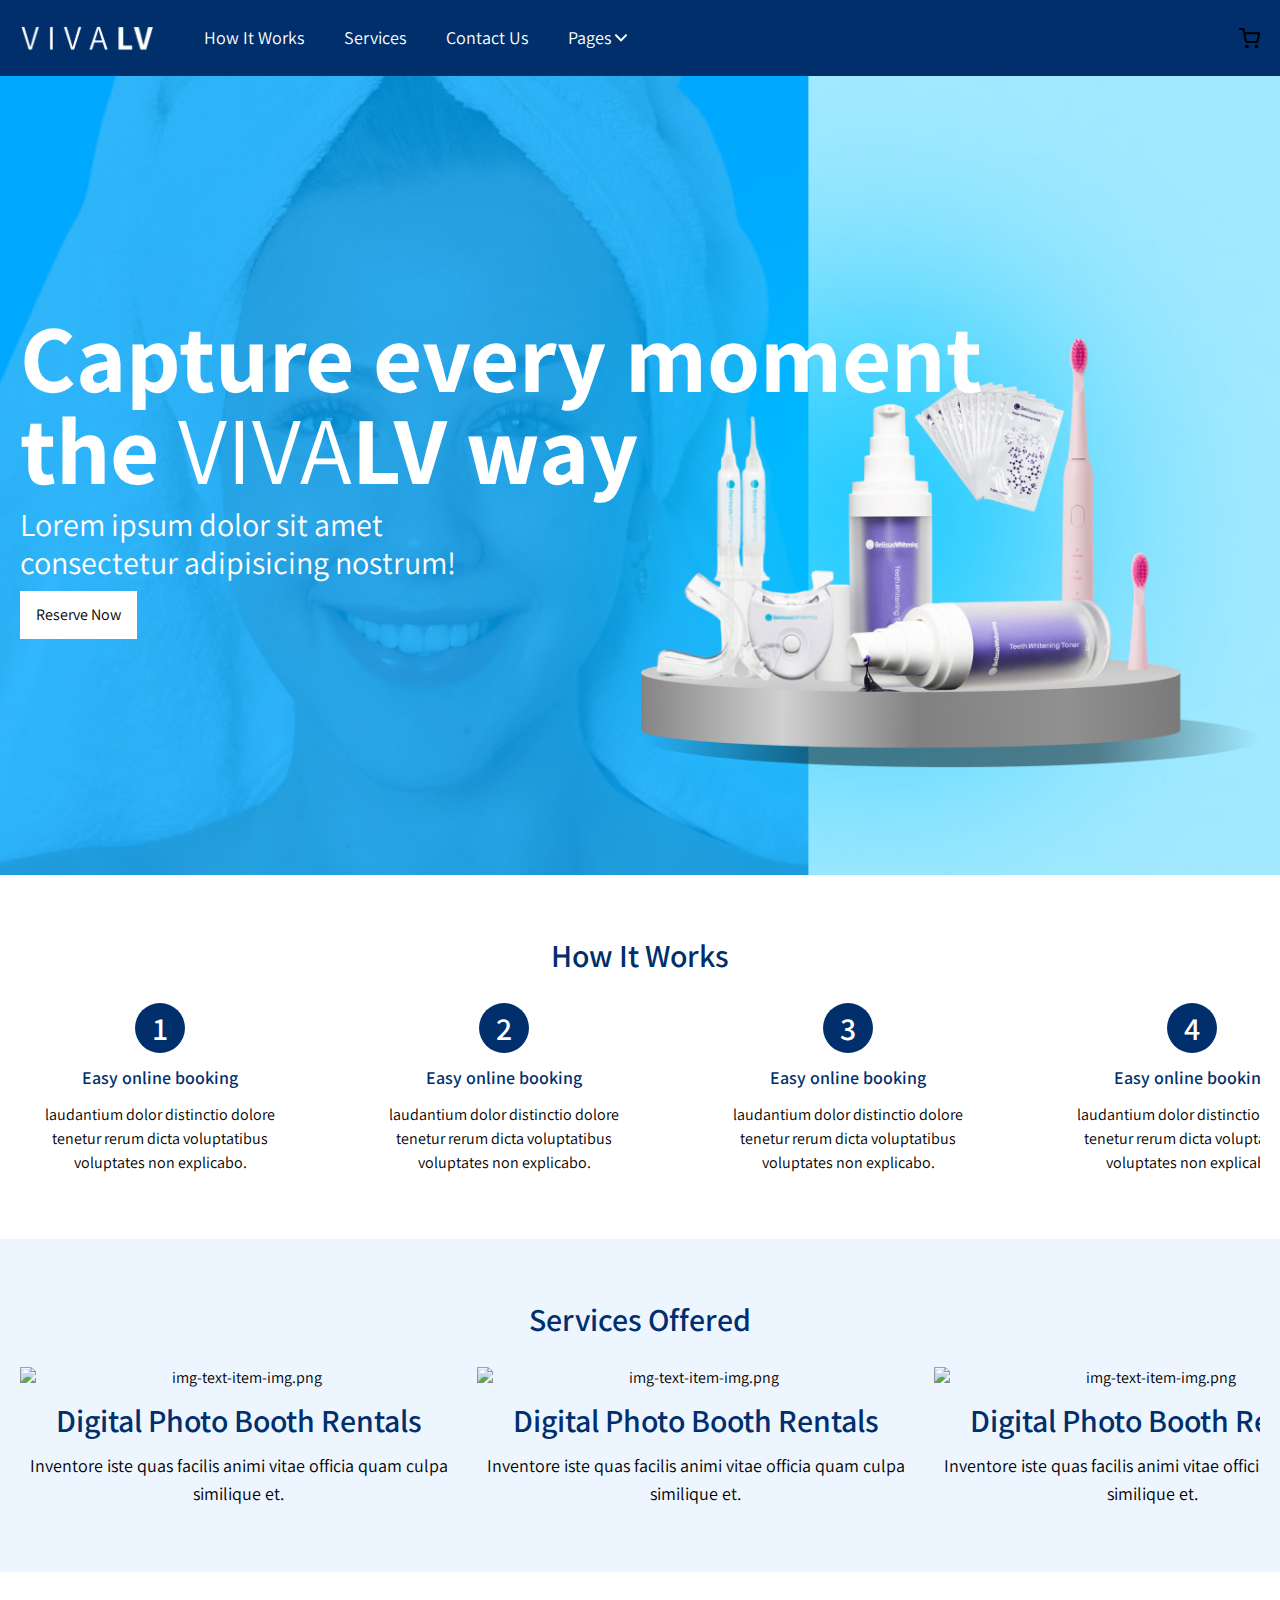
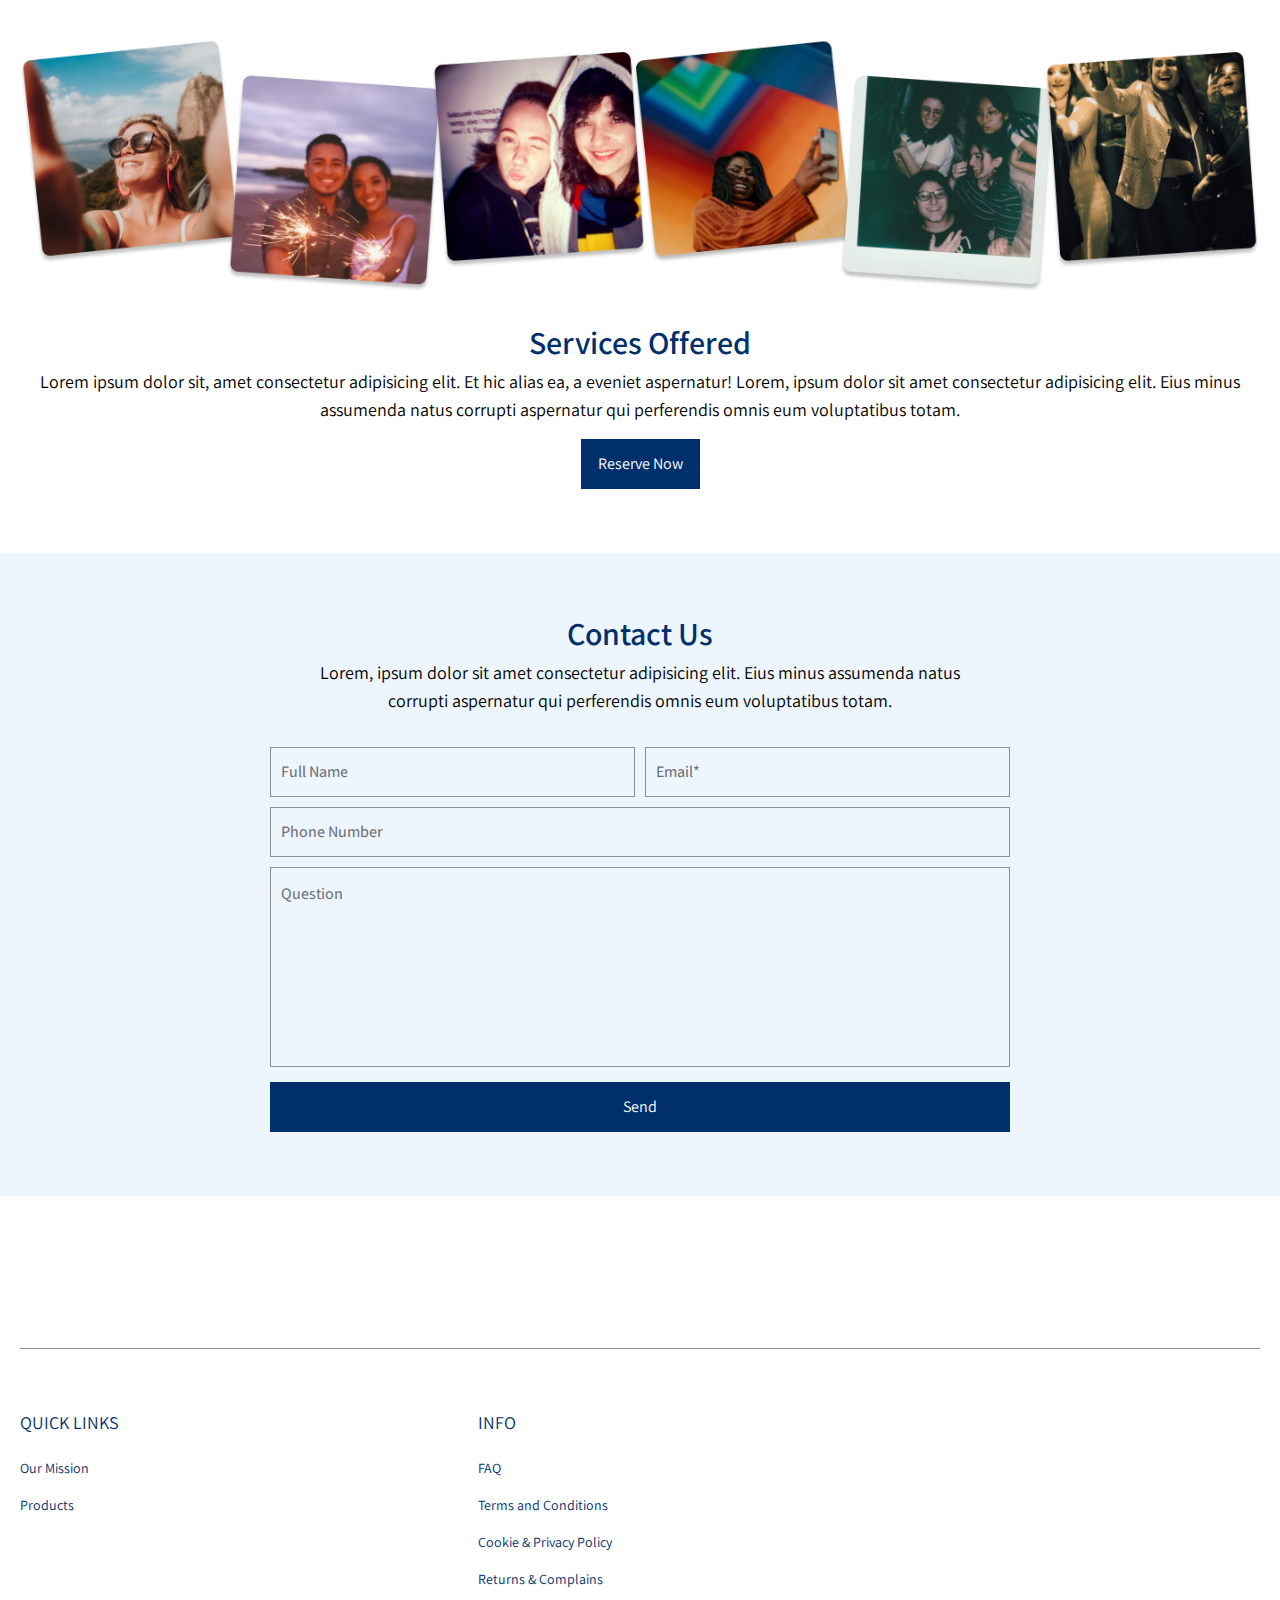
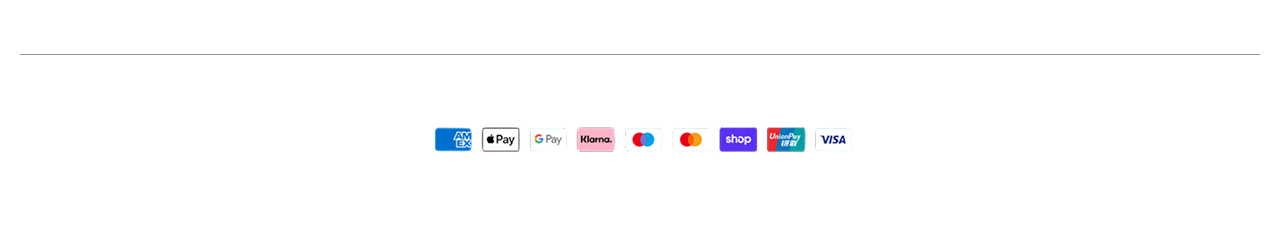
==== commit b97d909f: "fixed error img link" ====
--- a/index.html
+++ b/index.html
@@ -6,6 +6,10 @@
 	<meta name="viewport" content="width=device-width, initial-scale=1.0">
 	<title>Home</title>
 	<!-- link css start -->
+	<link rel="stylesheet" href="./assets/css/contact.css">
+	<link rel="stylesheet" href="./assets/css/img-text-section.css">
+	<link rel="stylesheet" href="./assets/css/img-text-item-section.css">
+	<link rel="stylesheet" href="./assets/css/icon-item.css">
 	<link rel="stylesheet" href="./assets/css/home-banner.css">
 	<link rel="stylesheet" href="./assets/css/main.css">
 	<!-- link css end -->
@@ -53,7 +57,7 @@
 										<a href="#!">Services</a>
 									</li>
 									<li>
-										<a href="#!">Contact Us</a>
+										<a href="contact.html">Contact Us</a>
 									</li>
 									<li class="dropdown-menu-wrapper">
 										<span class="dropdown-btn">Pages<span class="icon">
@@ -212,6 +216,149 @@
 			</div>
 		</section>
 		<!-- banner section end -->
+
+		<!-- icon-item section start -->
+		<section class="section icon-item-section">
+			<div class="container">
+				<div class="section-heading-wrapper">
+					<h2 class="section-heading">How it works</h2>
+				</div>
+				<div class="icon-items">
+					<div class="icon-item">
+						<div class="icon-item-icon">
+							<span>1</span>
+						</div>
+						<div class="icon-item-content">
+							<h6 class="icon-item-content-title">Easy online booking</h6>
+							<p class="icon-item-content-text">laudantium dolor distinctio dolore tenetur rerum dicta voluptatibus
+								voluptates non explicabo.</p>
+						</div>
+					</div>
+					<div class="icon-item">
+						<div class="icon-item-icon">
+							<span>2</span>
+						</div>
+						<div class="icon-item-content">
+							<h6 class="icon-item-content-title">Easy online booking</h6>
+							<p class="icon-item-content-text">laudantium dolor distinctio dolore tenetur rerum dicta voluptatibus
+								voluptates non explicabo.</p>
+						</div>
+					</div>
+					<div class="icon-item">
+						<div class="icon-item-icon">
+							<span>3</span>
+						</div>
+						<div class="icon-item-content">
+							<h6 class="icon-item-content-title">Easy online booking</h6>
+							<p class="icon-item-content-text">laudantium dolor distinctio dolore tenetur rerum dicta voluptatibus
+								voluptates non explicabo.</p>
+						</div>
+					</div>
+					<div class="icon-item">
+						<div class="icon-item-icon">
+							<span>4</span>
+						</div>
+						<div class="icon-item-content">
+							<h6 class="icon-item-content-title">Easy online booking</h6>
+							<p class="icon-item-content-text">laudantium dolor distinctio dolore tenetur rerum dicta voluptatibus
+								voluptates non explicabo.</p>
+						</div>
+					</div>
+				</div>
+			</div>
+		</section>
+		<!-- icon-item section end -->
+
+		<!-- img-text-item section start -->
+		<section class="section img-text-item-section">
+			<div class="container">
+				<div class="section-heading-wrapper">
+					<h2 class="section-heading">Services Offered</h2>
+				</div>
+				<div class="img-text-items">
+					<div class="img-text-item">
+						<div class="img-text-item-img">
+							<img src="./vivalv/assets/images/img-text-item-img.png" alt="img-text-item-img.png">
+						</div>
+						<div class="img-text-item-content">
+							<h3 class="img-text-item-content-title">Digital Photo Booth Rentals</h3>
+							<p class="img-text-item-content-text">Inventore iste quas facilis animi vitae officia quam culpa similique
+								et.</p>
+						</div>
+					</div>
+					<div class="img-text-item">
+						<div class="img-text-item-img">
+							<img src="./vivalv/assets/images/img-text-item-img.png" alt="img-text-item-img.png">
+						</div>
+						<div class="img-text-item-content">
+							<h3 class="img-text-item-content-title">Digital Photo Booth Rentals</h3>
+							<p class="img-text-item-content-text">Inventore iste quas facilis animi vitae officia quam culpa similique
+								et.</p>
+						</div>
+					</div>
+					<div class="img-text-item">
+						<div class="img-text-item-img">
+							<img src="./vivalv/assets/images/img-text-item-img.png" alt="img-text-item-img.png">
+						</div>
+						<div class="img-text-item-content">
+							<h3 class="img-text-item-content-title">Digital Photo Booth Rentals</h3>
+							<p class="img-text-item-content-text">Inventore iste quas facilis animi vitae officia quam culpa similique
+								et.</p>
+						</div>
+					</div>
+				</div>
+			</div>
+		</section>
+		<!-- img-text-item section end -->
+
+		<!-- img-text-section start -->
+		 <section class="section img-text-section">
+			<div class="container">
+				<div class="img-text-section-img">
+					<img src="./assets/images/img-text-section-img.png" alt="img-text-section-img.png">
+				</div>
+				<div class="img-text-section-content">
+					<div class="section-heading-wrapper">
+						<h2 class="section-heading">Services Offered</h2>
+						<p class="section-heading-text">Lorem ipsum dolor sit, amet consectetur adipisicing elit. Et hic alias ea, a eveniet aspernatur! Lorem, ipsum dolor sit amet consectetur adipisicing elit. Eius minus assumenda natus corrupti aspernatur qui perferendis omnis eum voluptatibus totam.</p>
+						<div class="section-heading-btn">
+							<a href="#" class="btn primary-btn">Reserve Now <span></span></a>
+						</div>
+					</div>
+				</div>
+			</div>
+		 </section>
+		<!-- img-text-section end -->
+
+		<!-- contact section start -->
+		<section class="section contact-section">
+			<div class="container">
+				<div class="section-heading-wrapper">
+					<h2 class="section-heading">Contact Us</h2>
+					<p class="section-heading-text">Lorem, ipsum dolor sit amet consectetur adipisicing elit. Eius minus assumenda natus corrupti aspernatur qui perferendis omnis eum voluptatibus totam.</p>
+				</div>
+				<div class="contact-form">
+					<div class="contact-field-row">
+						<div class="contact-field-col">
+							<input type="text" placeholder="Full Name">
+						</div>
+						<div class="contact-field-col">
+							<input type="email" placeholder="Email*">
+						</div>
+					</div>
+					<div class="contact-field-col">
+						<input type="number" placeholder="Phone Number">
+					</div>
+					<div class="contact-field-col">
+						<textarea name="comment" placeholder="Question" rows="8" cols="81"></textarea>
+					</div>
+					<div class="contact-btn">
+						<a href="#" class="btn primary-btn">send <span></span></a>
+					</div>
+				</div>
+			</div>
+		</section>
+		<!-- contact section end -->
 	</main>
 
 	<!-- footer section start -->
@@ -220,180 +367,32 @@
 			<div class="footer-wrapper">
 				<div class="footer-items">
 					<div class="footer-item">
-						<div class="footer-logo footer-mobile-logo">
-							<a href="#">
-								<img src="./assets/images/footer-brand-logo.png" alt="footer-brand-logo.png">
-							</a>
-						</div>
-						<h2 class="footer-title-text">
-							Brighten Your Smile with Belissas Whitening!
-						</h2>
-					</div>
-					<div class="footer-item">
-						<h6 class="footer-item-title">Shop</h6>
-						<ul class="footer-list">
-							<li><a href="#">Best Sellers</a></li>
-							<li><a href="#">On Sale</a></li>
-							<li><a href="#">New</a></li>
-						</ul>
-					</div>
-					<div class="footer-item">
-						<h6 class="footer-item-title">ABOUT</h6>
+						<h6 class="footer-item-title">Quick links</h6>
 						<ul class="footer-list">
 							<li><a href="#">Our Mission</a></li>
 							<li><a href="#">Products</a></li>
 						</ul>
 					</div>
 					<div class="footer-item">
-						<h6 class="footer-item-title">INFORMATION</h6>
+						<h6 class="footer-item-title">Info</h6>
 						<ul class="footer-list">
 							<li><a href="#">FAQ</a></li>
 							<li><a href="#">Terms and Conditions</a></li>
 							<li><a href="#">Cookie & Privacy Policy</a></li>
 							<li><a href="#">Returns & Complains</a></li>
 						</ul>
-					</div>
-					<div class="footer-item">
-						<h6 class="footer-item-title">Customer Service</h6>
-						<ul class="footer-list">
-							<li><a href="#">Contact Us</a></li>
-							<li><a href="mailto:contact@belissas.com">contact@belissas.com</a></li>
-						</ul>
-					</div>
-				</div>
-				<div class="footer-brand-links">
-					<div class="footer-logo">
-						<a href="#">
-							<img src="./assets/images/footer-brand-logo.png" alt="footer-brand-logo.png">
-						</a>
-					</div>
-					<div class="nav-icons footer-icons">
-						<ul>
-							<li>
-								<a href="#">
-									<svg width="13" height="25" viewBox="0 0 13 25" fill="none" xmlns="http://www.w3.org/2000/svg">
-										<path
-											d="M8.3801 24.861V13.5216H12.1848L12.7556 9.10107H8.3801V6.27923C8.3801 4.99979 8.73393 4.12787 10.5707 4.12787L12.9096 4.12691V0.17307C12.5051 0.120508 11.1167 0 9.50073 0C6.12635 0 3.81619 2.05969 3.81619 5.84142V9.10107H0V13.5216H3.81619V24.861H8.3801Z"
-											fill="#010002"></path>
-									</svg>
-								</a>
-							</li>
-							<li>
-								<a href="#">
-									<svg width="25" height="25" viewBox="0 0 25 25" fill="none" xmlns="http://www.w3.org/2000/svg">
-										<path
-											d="M19.6571 0.0987965C16.4382 0.0723525 13.2127 -0.0535098 9.98712 0.0259668C6.25157 0.118738 3.33738 0.343873 1.13183 3.33104C0.555555 4.75497 0.264237 6.41748 0.12508 8.15281C0.0986363 8.60988 0.0720482 9.08009 0.038957 9.5636C-0.0802579 12.5109 0.118434 15.5511 0.0522512 17.9618C0.363511 19.5448 0.97288 20.9688 2.11214 22.055C5.88742 25.6514 13.5704 24.5321 18.604 24.3334C21.0215 23.4525 23.0349 22.7239 24.1144 19.962C24.9689 17.7896 24.8297 15.021 24.8894 12.6898C25.002 7.8943 25.214 1.2778 19.6571 0.0987965Z"
-											fill="white"></path>
-										<path
-											d="M18.1803 1.8075C24.6114 2.63536 22.7239 11.9544 22.545 16.4714C22.4456 18.9551 22.002 20.8758 19.4388 21.7368C16.0675 22.8694 11.1001 22.4918 7.66268 21.9885C5.36436 21.6573 3.56284 20.9684 2.92702 18.5841C1.92027 14.8155 2.20509 9.71557 2.64221 5.8741C2.6555 5.80127 2.6753 5.74824 2.70839 5.70186C2.76793 -0.046906 14.8355 1.37703 18.1803 1.8075Z"
-											fill="black"></path>
-										<path
-											d="M20.849 5.311C20.8623 3.72797 18.8885 3.22467 17.8287 4.19833C17.5439 4.4632 17.4114 4.86723 17.3916 5.30435C17.4975 5.86734 17.8354 6.42367 18.2725 6.74158C19.2992 7.46352 20.8357 6.50315 20.849 5.311Z"
-											fill="white"></path>
-										<path
-											d="M17.9147 8.3913C15.6496 4.96051 10.5364 4.62266 7.78782 7.66272C5.91347 9.73575 5.78096 13.1865 7.19175 15.6371C7.27122 15.6636 7.34405 15.7099 7.41038 15.7894C9.70205 18.346 13.6494 19.2732 16.4843 16.9551C19.0143 14.8821 19.756 11.1796 17.9147 8.3913Z"
-											fill="white"></path>
-										<path
-											d="M8.8875 13.0936C9.68891 15.3455 12.5369 17.1337 14.8087 15.7429C19.3985 12.9346 14.0072 5.30471 10.2253 8.68912C8.8875 9.47724 8.36426 11.6165 8.8875 13.0936Z"
-											fill="black"></path>
-									</svg>
-								</a>
-							</li>
-							<li>
-								<a href="#">
-									<svg width="27" height="20" viewBox="0 0 27 20" fill="none" xmlns="http://www.w3.org/2000/svg">
-										<path
-											d="M25.9476 2.03886C24.973 0.880302 23.1736 0.407715 19.7371 0.407715H7.26265C3.74751 0.407715 1.91761 0.910786 0.946655 2.14425C0 3.34688 0 5.11887 0 7.57134V12.2457C0 16.997 1.1232 19.4093 7.26265 19.4093H19.7372C22.7173 19.4093 24.3686 18.9923 25.437 17.9698C26.5326 16.9214 27 15.2095 27 12.2457V7.57134C27 4.985 26.9268 3.20256 25.9476 2.03886ZM17.3341 10.5539L11.6695 13.5144C11.5428 13.5806 11.4044 13.6134 11.2661 13.6134C11.1095 13.6134 10.9532 13.5713 10.8148 13.4875C10.5542 13.3296 10.3951 13.0471 10.3951 12.7424V6.84042C10.3951 6.53628 10.5538 6.25409 10.8138 6.09609C11.074 5.9381 11.3976 5.9273 11.6675 6.06752L17.3321 9.00896C17.6203 9.15859 17.8013 9.45611 17.8017 9.78072C17.8021 10.1056 17.6219 10.4036 17.3341 10.5539Z"
-											fill="black"></path>
-									</svg>
-								</a>
-							</li>
-							<li>
-								<a href="#">
-									<svg width="22" height="24" viewBox="0 0 22 24" fill="none" xmlns="http://www.w3.org/2000/svg">
-										<path
-											d="M21.2629 5.27189C18.6222 5.27189 16.4738 3.22233 16.4738 0.703125C16.4738 0.314812 16.1438 0 15.7368 0H11.7895C11.3824 0 11.0524 0.314812 11.0524 0.703125V16.1422C11.0524 17.6232 9.78938 18.8281 8.23687 18.8281C6.68441 18.8281 5.42141 17.6232 5.42141 16.1422C5.42141 14.6611 6.68441 13.4562 8.23687 13.4562C8.64391 13.4562 8.97391 13.1414 8.97391 12.7531V8.98744C8.97391 8.59912 8.64391 8.28431 8.23687 8.28431C3.69505 8.28431 0 11.8093 0 16.1422C4.91363e-05 20.475 3.69505 24 8.23692 24C12.7788 24 16.4739 20.475 16.4739 16.1422V9.3083C17.9408 10.0543 19.5731 10.4438 21.263 10.4438C21.67 10.4438 22 10.129 22 9.74067V5.97502C22 5.5867 21.67 5.27189 21.2629 5.27189Z"
-											fill="black"></path>
-									</svg>
-								</a>
-							</li>
-						</ul>
-					</div>
 				</div>
 			</div>
 		</div>
 		<div class="copyright-area">
 			<div class="container">
 				<div class="copyright-content">
-					<div class="nav-icons footer-icons mobile-footer-icons">
-						<ul>
-							<li>
-								<a href="#">
-									<svg width="13" height="25" viewBox="0 0 13 25" fill="none" xmlns="http://www.w3.org/2000/svg">
-										<path
-											d="M8.3801 24.861V13.5216H12.1848L12.7556 9.10107H8.3801V6.27923C8.3801 4.99979 8.73393 4.12787 10.5707 4.12787L12.9096 4.12691V0.17307C12.5051 0.120508 11.1167 0 9.50073 0C6.12635 0 3.81619 2.05969 3.81619 5.84142V9.10107H0V13.5216H3.81619V24.861H8.3801Z"
-											fill="#010002"></path>
-									</svg>
-								</a>
-							</li>
-							<li>
-								<a href="#">
-									<svg width="25" height="25" viewBox="0 0 25 25" fill="none" xmlns="http://www.w3.org/2000/svg">
-										<path
-											d="M19.6571 0.0987965C16.4382 0.0723525 13.2127 -0.0535098 9.98712 0.0259668C6.25157 0.118738 3.33738 0.343873 1.13183 3.33104C0.555555 4.75497 0.264237 6.41748 0.12508 8.15281C0.0986363 8.60988 0.0720482 9.08009 0.038957 9.5636C-0.0802579 12.5109 0.118434 15.5511 0.0522512 17.9618C0.363511 19.5448 0.97288 20.9688 2.11214 22.055C5.88742 25.6514 13.5704 24.5321 18.604 24.3334C21.0215 23.4525 23.0349 22.7239 24.1144 19.962C24.9689 17.7896 24.8297 15.021 24.8894 12.6898C25.002 7.8943 25.214 1.2778 19.6571 0.0987965Z"
-											fill="white"></path>
-										<path
-											d="M18.1803 1.8075C24.6114 2.63536 22.7239 11.9544 22.545 16.4714C22.4456 18.9551 22.002 20.8758 19.4388 21.7368C16.0675 22.8694 11.1001 22.4918 7.66268 21.9885C5.36436 21.6573 3.56284 20.9684 2.92702 18.5841C1.92027 14.8155 2.20509 9.71557 2.64221 5.8741C2.6555 5.80127 2.6753 5.74824 2.70839 5.70186C2.76793 -0.046906 14.8355 1.37703 18.1803 1.8075Z"
-											fill="black"></path>
-										<path
-											d="M20.849 5.311C20.8623 3.72797 18.8885 3.22467 17.8287 4.19833C17.5439 4.4632 17.4114 4.86723 17.3916 5.30435C17.4975 5.86734 17.8354 6.42367 18.2725 6.74158C19.2992 7.46352 20.8357 6.50315 20.849 5.311Z"
-											fill="white"></path>
-										<path
-											d="M17.9147 8.3913C15.6496 4.96051 10.5364 4.62266 7.78782 7.66272C5.91347 9.73575 5.78096 13.1865 7.19175 15.6371C7.27122 15.6636 7.34405 15.7099 7.41038 15.7894C9.70205 18.346 13.6494 19.2732 16.4843 16.9551C19.0143 14.8821 19.756 11.1796 17.9147 8.3913Z"
-											fill="white"></path>
-										<path
-											d="M8.8875 13.0936C9.68891 15.3455 12.5369 17.1337 14.8087 15.7429C19.3985 12.9346 14.0072 5.30471 10.2253 8.68912C8.8875 9.47724 8.36426 11.6165 8.8875 13.0936Z"
-											fill="black"></path>
-									</svg>
-								</a>
-							</li>
-							<li>
-								<a href="#">
-									<svg width="27" height="20" viewBox="0 0 27 20" fill="none" xmlns="http://www.w3.org/2000/svg">
-										<path
-											d="M25.9476 2.03886C24.973 0.880302 23.1736 0.407715 19.7371 0.407715H7.26265C3.74751 0.407715 1.91761 0.910786 0.946655 2.14425C0 3.34688 0 5.11887 0 7.57134V12.2457C0 16.997 1.1232 19.4093 7.26265 19.4093H19.7372C22.7173 19.4093 24.3686 18.9923 25.437 17.9698C26.5326 16.9214 27 15.2095 27 12.2457V7.57134C27 4.985 26.9268 3.20256 25.9476 2.03886ZM17.3341 10.5539L11.6695 13.5144C11.5428 13.5806 11.4044 13.6134 11.2661 13.6134C11.1095 13.6134 10.9532 13.5713 10.8148 13.4875C10.5542 13.3296 10.3951 13.0471 10.3951 12.7424V6.84042C10.3951 6.53628 10.5538 6.25409 10.8138 6.09609C11.074 5.9381 11.3976 5.9273 11.6675 6.06752L17.3321 9.00896C17.6203 9.15859 17.8013 9.45611 17.8017 9.78072C17.8021 10.1056 17.6219 10.4036 17.3341 10.5539Z"
-											fill="black"></path>
-									</svg>
-								</a>
-							</li>
-							<li>
-								<a href="#">
-									<svg width="22" height="24" viewBox="0 0 22 24" fill="none" xmlns="http://www.w3.org/2000/svg">
-										<path
-											d="M21.2629 5.27189C18.6222 5.27189 16.4738 3.22233 16.4738 0.703125C16.4738 0.314812 16.1438 0 15.7368 0H11.7895C11.3824 0 11.0524 0.314812 11.0524 0.703125V16.1422C11.0524 17.6232 9.78938 18.8281 8.23687 18.8281C6.68441 18.8281 5.42141 17.6232 5.42141 16.1422C5.42141 14.6611 6.68441 13.4562 8.23687 13.4562C8.64391 13.4562 8.97391 13.1414 8.97391 12.7531V8.98744C8.97391 8.59912 8.64391 8.28431 8.23687 8.28431C3.69505 8.28431 0 11.8093 0 16.1422C4.91363e-05 20.475 3.69505 24 8.23692 24C12.7788 24 16.4739 20.475 16.4739 16.1422V9.3083C17.9408 10.0543 19.5731 10.4438 21.263 10.4438C21.67 10.4438 22 10.129 22 9.74067V5.97502C22 5.5867 21.67 5.27189 21.2629 5.27189Z"
-											fill="black"></path>
-									</svg>
-								</a>
-							</li>
-						</ul>
-					</div>
-					<p class="copyright-text">Al Copyright Reserved</p>
 					<div class="copyright-img">
 						<img src="./assets/images/copyright-img-1.png" alt="copyright-img-1.png">
 					</div>
 				</div>
 			</div>
 		</div>
-		<!-- back-top-btn -->
-		<button class="back-to-top-btn">
-			<svg width="18" height="17" viewBox="0 0 18 17" fill="none" xmlns="http://www.w3.org/2000/svg">
-				<path
-					d="M16.6004 10.3904L9.13039 2.92039L1.66039 10.3904L0.400391 9.13039L9.13039 0.400391L17.8604 9.13039L16.6004 10.3904Z"
-					fill="black" />
-				<path d="M8.22998 1.66016H10.03V16.9602H8.22998V1.66016Z" fill="black" />
-			</svg>
-		</button>
-		<!-- back-top-btn -->
 	</footer>
 	<!-- footer section end -->
 
--- a/assets/css/contact.css
+++ b/assets/css/contact.css
@@ -0,0 +1,72 @@
+/* contact section css start */
+section.contact-section.contact-page{
+    margin-top: 76px;
+}
+
+.contact-section{
+    background-color: var(--section-bg);
+}
+
+.contact-form {
+    max-width: 740px;
+    margin: 0 auto;
+    width: 100%;
+}
+
+.contact-field-row {
+    display: grid;
+    grid-template-columns: repeat(2, 1fr);
+    column-gap: 10px;
+}
+
+.contact-field-col {
+    width: 100%;
+    margin: 0 0 10px 0;
+}
+
+.contact-field-col input,
+.contact-field-col textarea {
+    width: 100%;
+    height: 50px;
+    padding: 0 10px;
+    border: 1px solid var(--border-color);
+}
+
+.contact-field-col textarea {
+    padding: 15px 10px;
+    height: 100%;
+    resize: none;
+}
+
+.contact-field-col input:focus,
+.contact-field-col textarea:focus {
+    border-color: var(--brand-color);
+}
+
+.contact-field-col:hover input,
+.contact-field-col:hover textarea {
+    border-color: var(--brand-color);
+}
+
+.contact-btn {
+    display: flex;
+}
+
+.contact-btn .btn {
+    width: 100%;
+}
+
+/* contact section css end */
+
+@media only screen and (max-width: 767px) {
+    /* contact section css start */
+    .contact-field-row {
+        grid-template-columns: repeat(1, 1fr);
+    }
+    /* contact section css end */
+}
+
+@media only screen and (max-width: 575px) {
+    /* contact section css start */
+    /* contact section css end */
+}--- a/assets/css/img-text-section.css
+++ b/assets/css/img-text-section.css
@@ -0,0 +1,10 @@
+/* img-text-section css start */
+.img-text-section-content .section-heading-wrapper{
+    margin: 32px 0 0 0;
+}
+
+.img-text-section-content .section-heading-text{
+    width: 100%;
+    max-width: 100%;
+}
+/* img-text-section css end */--- a/assets/css/img-text-item-section.css
+++ b/assets/css/img-text-item-section.css
@@ -0,0 +1,58 @@
+/* img-text-item section css start */
+.img-text-item-section {
+    background-color: var(--section-bg);
+}
+
+.img-text-items {
+    display: flex;
+    overflow-x: auto;
+    scrollbar-width: none;
+    gap: 20px;
+}
+
+.img-text-item {
+    text-align: center;
+    min-width: 437px;
+}
+
+.img-text-item-content {
+    margin: 16px 0 0 0;
+}
+
+.img-text-item-content-title {
+    font-size: 32px;
+    font-weight: 600;
+    line-height: 32px;
+}
+
+.img-text-item-content-text {
+    font-size: 18px;
+    font-weight: 400;
+    line-height: 28px;
+    margin: 16px 0 0 0;
+}
+
+/* img-text-item section css end */
+
+@media only screen and (max-width: 767px) {
+    /* img-text-item section css start */
+    .img-text-item {
+        min-width: 280px;
+    }
+
+    .img-text-item-content {
+        margin: 10px 0 0 0;
+    }
+
+    .img-text-item-content-title {
+        font-size: 22px;
+        line-height: 28px;
+    }
+
+    .img-text-item-content-text {
+        font-size: 16px;
+        line-height: 20px;
+        margin: 10px 0 0 0;
+    }
+    /* img-text-item section css end */
+}--- a/assets/css/icon-item.css
+++ b/assets/css/icon-item.css
@@ -0,0 +1,52 @@
+/* icon-item section css start */
+.icon-items {
+    display: flex;
+    gap: 64px;
+    overflow-x: auto;
+    scrollbar-width: none;
+}
+
+.icon-item {
+    min-width: 280px;
+    text-align: center;
+}
+
+.icon-item-icon{
+    width: 50px;
+    height: 50px;
+    margin: 0 auto;
+    background-color: var(--brand-color);
+    display: flex;
+    align-items: center;
+    justify-content: center;
+    border-radius: 50px;
+    -webkit-border-radius: 50px;
+    -moz-border-radius: 50px;
+    -ms-border-radius: 50px;
+    -o-border-radius: 50px;
+}
+
+.icon-item-icon span{
+   color: var(--white);
+   font-size: 32px;
+   font-weight: 600;
+   line-height: 1;
+}
+
+.icon-item-content{
+    margin: 16px 0 0 0;
+}
+
+.icon-item-content-title{
+    font-size: 18px;
+    font-weight: 600;
+    line-height: 18px;
+}
+
+.icon-item-content-text{
+    font-size: 16px;
+    font-weight: 400;
+    line-height: 24px;
+    margin: 16px 0 0 0;
+}
+/* icon-item section css end */--- a/assets/css/main.css
+++ b/assets/css/main.css
@@ -138,7 +138,7 @@
 input,
 textarea,
 select {
-    color: var(--text-muted);
+    color: var(--black);
     font-size: 16px;
     font-weight: 400;
     font-family: var(--paragraph-font);
@@ -155,7 +155,7 @@
 input::placeholder,
 textarea::placeholder,
 select::placeholder {
-    color: var(--black);
+    color: var(--text-muted);
     font-size: 16px;
     font-weight: 500;
     font-family: var(--paragraph-font);
@@ -205,6 +205,7 @@
     position: relative;
     overflow: hidden;
     background-color: var(--btn-bg);
+    border: 1px solid var(--brand-color);
 }
 
 .primary-btn span,
@@ -261,46 +262,33 @@
 
 /* section heading css start */
 .section-heading-wrapper {
-    margin-bottom: 65px;
+    margin-bottom: 32px;
     text-align: center;
 }
 
 .section-heading {
     color: var(--heading-text-color);
     text-transform: capitalize;
-    font-weight: 400;
-    line-height: 70px;
-    font-size: 40px;
-}
-
-.section-heading em {
-    color: var(--brand-color);
-    font-style: normal;
-    display: block;
+    font-weight: 600;
+    line-height: 32px;
+    font-size: 32px;
 }
 
 .section-heading-text {
     color: var(--paragraph-text-color);
-    margin: 0 auto;
-    font-weight: 600;
+    margin: 10px auto 0;
+    font-weight: 400;
     font-size: 18px;
-    line-height: 34px;
+    line-height: 28px;
     text-align: center;
     max-width: 656px;
 }
 
-.section-btn {
+.section-heading-btn {
     display: flex;
     justify-content: center;
-    margin: 74px 0 0 0;
-}
-
-.section-btn .btn {
-    font-size: 22px;
-    font-weight: 700;
-    padding: 16px 114.5px;
-}
-
+    margin: 15px auto 0;
+}
 /* section heading css end */
 
 /* navbar section css start */
@@ -540,18 +528,17 @@
 
 /* footer-section css start */
 .footer-section {
-    padding: 58px 0 0 0;
-    background-color: var(--brand-color);
+    padding: 152px 0 0 0;
     position: relative;
 }
 
 .footer-wrapper {
-    padding: 0 0 33px 0;
+    padding: 64px 0;
+    border-top: 1px solid var(--border-color);
 }
 
 .footer-items {
     display: flex;
-    justify-content: space-between;
     gap: 24px;
 }
 
@@ -584,7 +571,7 @@
 }
 
 .footer-title-text {
-    color: var(--white);
+    color: var(--brand-color);
     font-family: var(--heading-font);
     font-weight: 400;
     font-size: 40px;
@@ -593,12 +580,12 @@
 }
 
 .footer-item-title {
-    margin: 0 0 20px 0;
-    color: var(--white);
+    margin: 0 0 24px 0;
+    color: var(--brand-color);
     font-family: var(--paragraph-font);
-    font-weight: 700;
-    font-size: 24px;
-    line-height: 34px;
+    font-weight: 400;
+    font-size: 18px;
+    line-height: 115.99999999999999%;
     text-transform: uppercase;
 }
 
@@ -606,14 +593,19 @@
     display: flex;
     align-items: center;
     gap: 8px;
+    margin: 0 0 16px 0;
+}
+
+.footer-list li:last-child {
+    margin: 0;
 }
 
 .footer-list li a {
-    color: var(--white);
+    color: var(--brand-color);
     font-family: var(--paragraph-font);
     font-weight: 400;
-    font-size: 22px;
-    line-height: 38px;
+    font-size: 14px;
+    line-height: 150%;
 }
 
 .footer-list li a:hover {
@@ -641,7 +633,7 @@
     width: 39px;
     height: 39px;
     border-radius: 50px;
-    background-color: var(--white);
+    background-color: var(--brand-color);
     display: flex;
     justify-content: center;
     align-items: center;
@@ -650,7 +642,7 @@
 
 .nav-icons.footer-icons ul li a:hover {
     background-color: transparent;
-    border-color: var(--white);
+    border-color: var(--brand-color);
 }
 
 .nav-icons.footer-icons ul li a:hover svg path {
@@ -659,8 +651,8 @@
 }
 
 .copyright-area {
-    padding: 40px 0;
-    border-top: 2px solid var(--white);
+    padding: 64px 0;
+    border-top: 1px solid var(--border-color);
 }
 
 .copyright-content {
@@ -676,7 +668,7 @@
 
 .copyright-text,
 .copyright-text {
-    color: var(--white);
+    color: var(--brand-color);
     font-family: var(--paragraph-font);
     font-weight: 400;
     font-size: 18px;
@@ -684,19 +676,6 @@
     text-align: center;
 }
 
-.back-to-top-btn {
-    position: absolute;
-    right: 22px;
-    bottom: 20px;
-    width: 27px;
-    height: 27px;
-    background-color: var(--white);
-    border-radius: 50px;
-    display: flex;
-    align-items: center;
-    justify-content: center;
-}
-
 /* footer-section css end */
 
 @media only screen and (max-width: 1295px) {
@@ -742,11 +721,6 @@
     .footer-items {
         gap: 16px;
         flex-wrap: wrap;
-    }
-
-    .footer-item:first-child {
-        width: 100%;
-        margin: 0 0 30px 0;
     }
 
     .footer-item:nth-child(2) {
@@ -787,6 +761,7 @@
         transition: 300ms;
         opacity: 0;
         visibility: hidden;
+        margin: 0;
     }
 
     .nav-link-wrapper.active {
@@ -960,13 +935,17 @@
         justify-content: center;
     }
 
-    .search-close-btn {
-        right: 35px;
-    }
-
     /* navbar css end */
 
     /* footer-section css start */
+    .footer-section {
+        padding: 64px 0 0 0;
+    }
+
+    .footer-wrapper {
+        padding: 45px 0;
+    }
+
     .footer-items {
         gap: 16px;
         flex-wrap: wrap;
@@ -1021,7 +1000,7 @@
     /* btn css end */
 
     .section {
-        padding: 45px 0 0 0;
+        padding: 45px 0;
     }
 
     .section-heading-wrapper {
@@ -1034,8 +1013,8 @@
     }
 
     .section-heading-text {
-        line-height: 18px;
-        margin: 10px 0 0 0;
+        line-height: 21px;
+        font-size: 16px;
     }
 
     /* common css end */
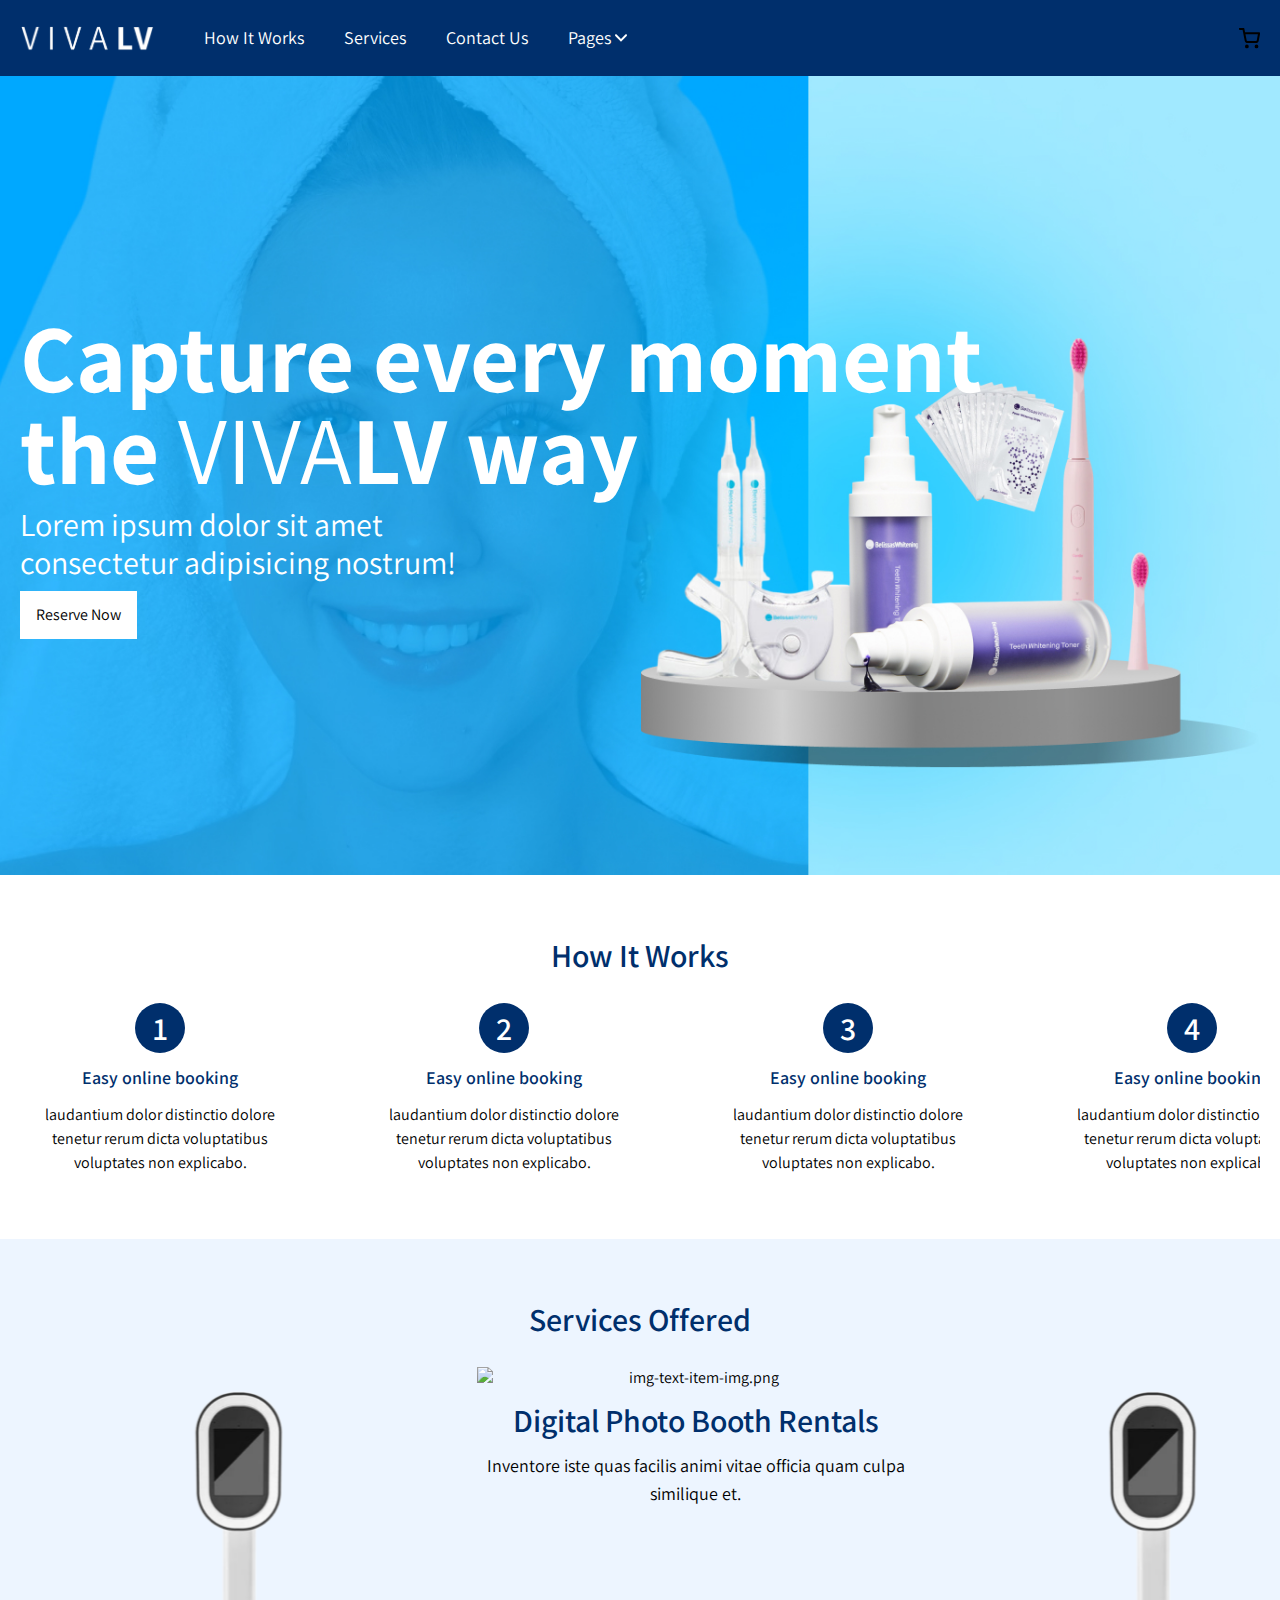
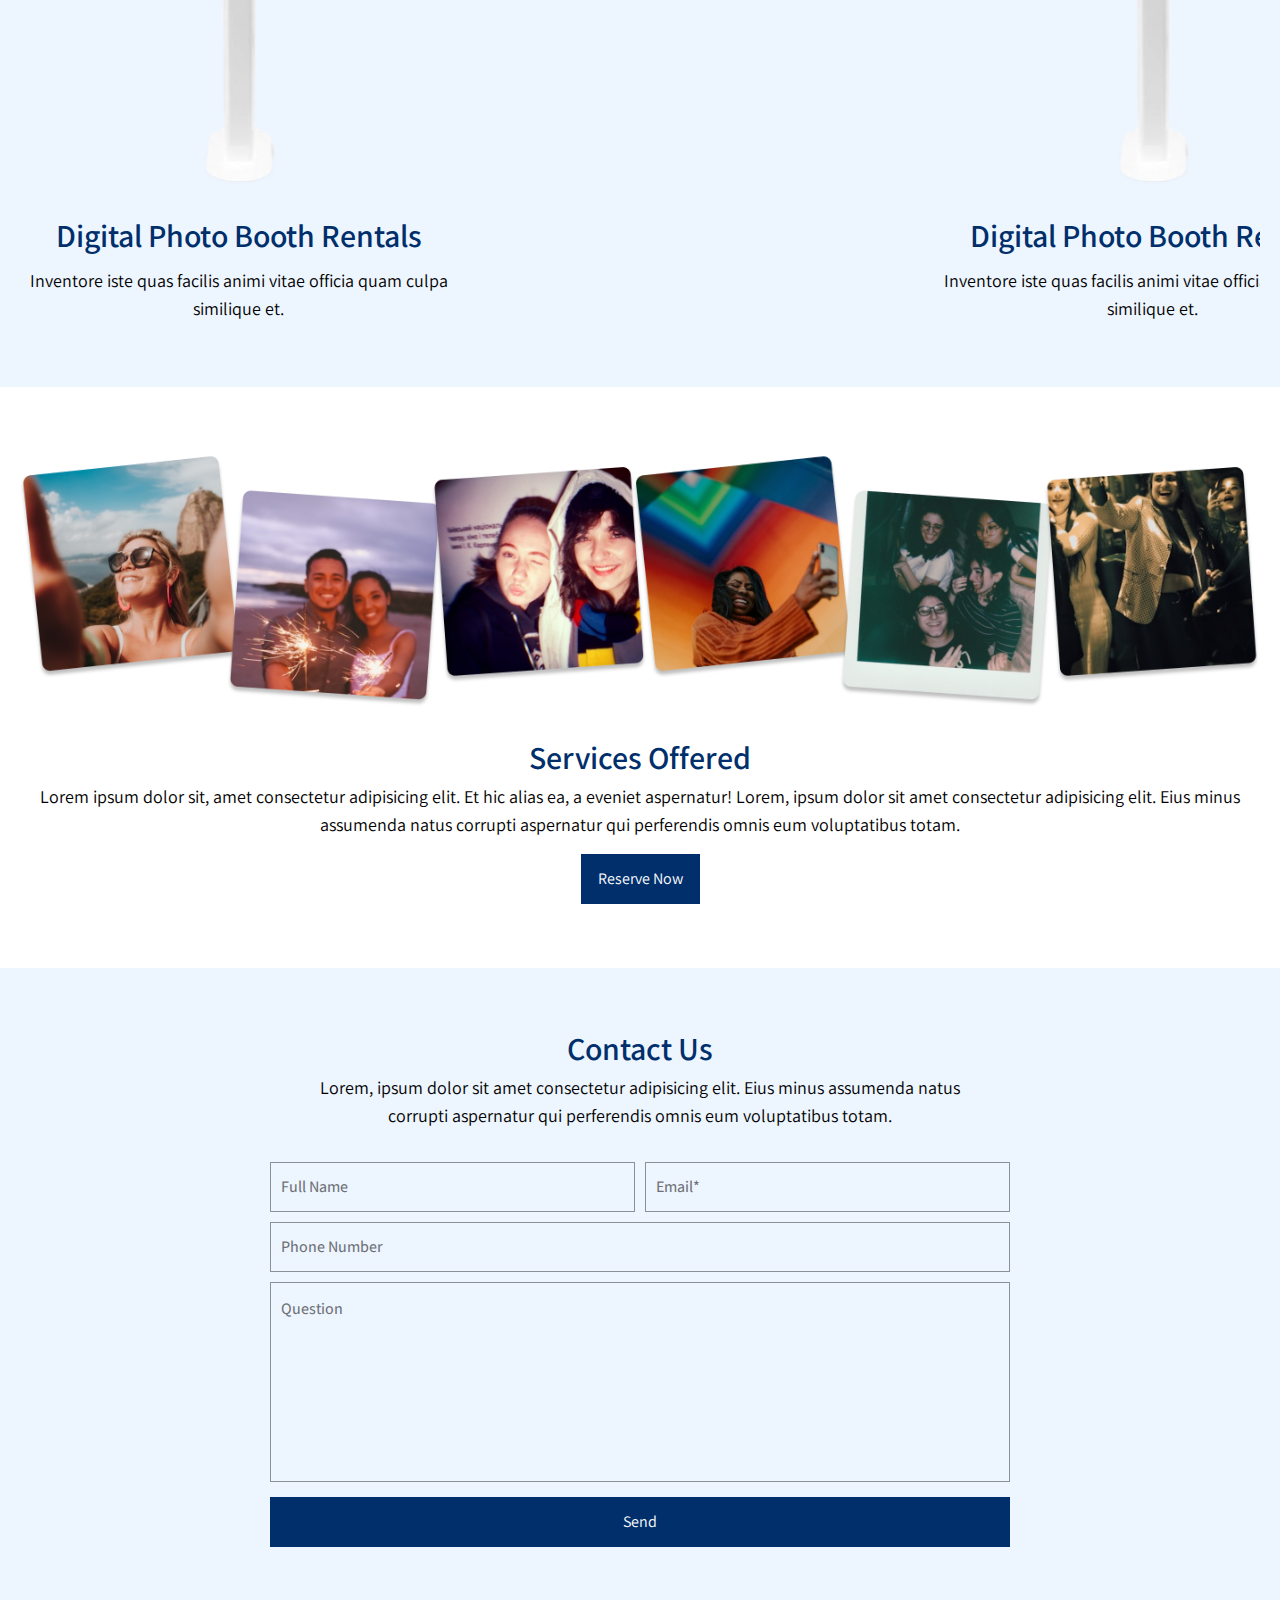
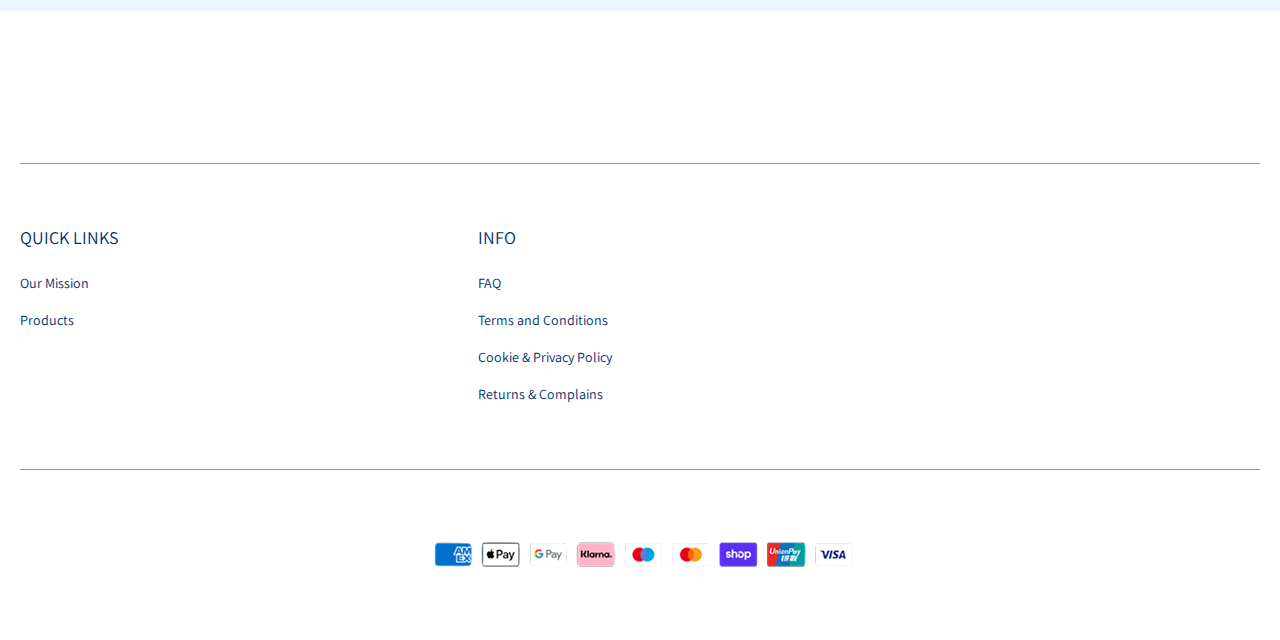
==== commit 59d48836: "fixed img link" ====
--- a/index.html
+++ b/index.html
@@ -278,7 +278,7 @@
 				<div class="img-text-items">
 					<div class="img-text-item">
 						<div class="img-text-item-img">
-							<img src="./vivalv/assets/images/img-text-item-img.png" alt="img-text-item-img.png">
+							<img src="./assets/images/img-text-item-img.png" alt="img-text-item-img.png">
 						</div>
 						<div class="img-text-item-content">
 							<h3 class="img-text-item-content-title">Digital Photo Booth Rentals</h3>
@@ -288,7 +288,7 @@
 					</div>
 					<div class="img-text-item">
 						<div class="img-text-item-img">
-							<img src="./vivalv/assets/images/img-text-item-img.png" alt="img-text-item-img.png">
+							<img src=".assets/images/img-text-item-img.png" alt="img-text-item-img.png">
 						</div>
 						<div class="img-text-item-content">
 							<h3 class="img-text-item-content-title">Digital Photo Booth Rentals</h3>
@@ -298,7 +298,7 @@
 					</div>
 					<div class="img-text-item">
 						<div class="img-text-item-img">
-							<img src="./vivalv/assets/images/img-text-item-img.png" alt="img-text-item-img.png">
+							<img src="./assets/images/img-text-item-img.png" alt="img-text-item-img.png">
 						</div>
 						<div class="img-text-item-content">
 							<h3 class="img-text-item-content-title">Digital Photo Booth Rentals</h3>
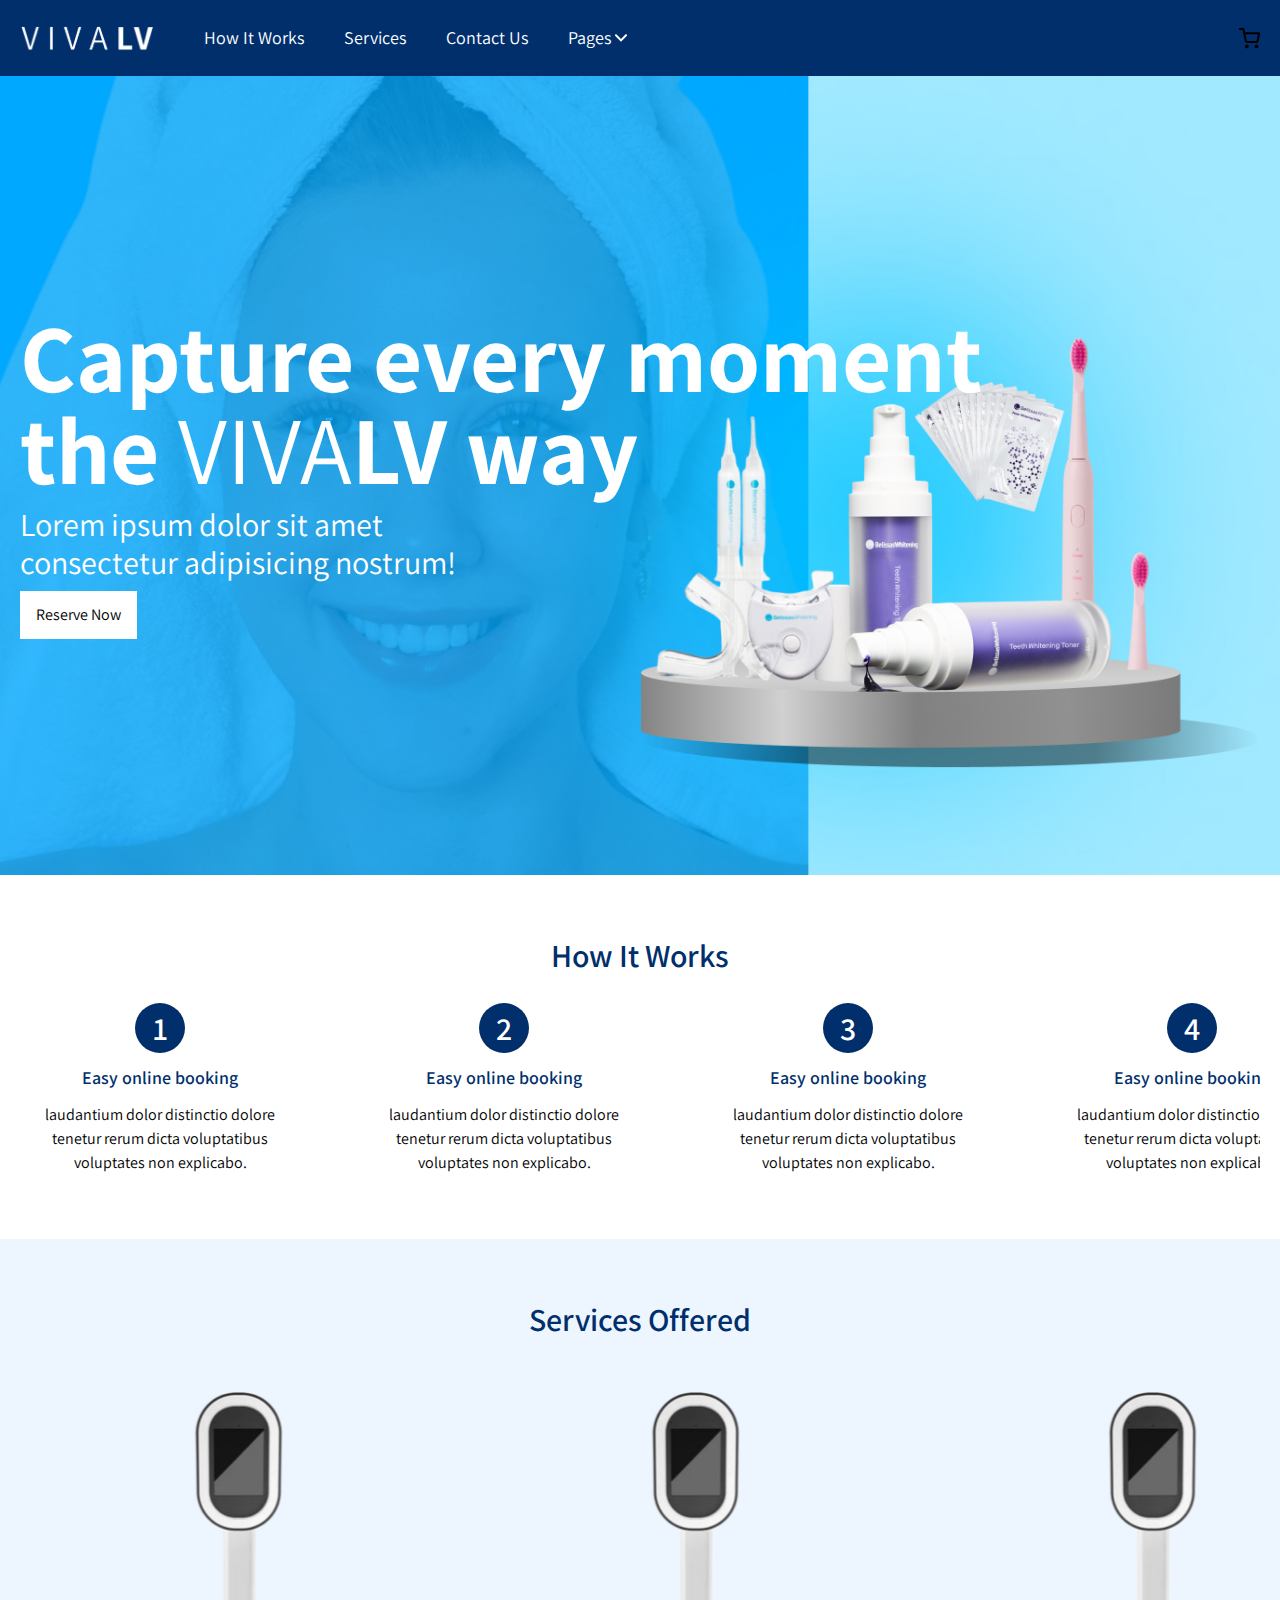
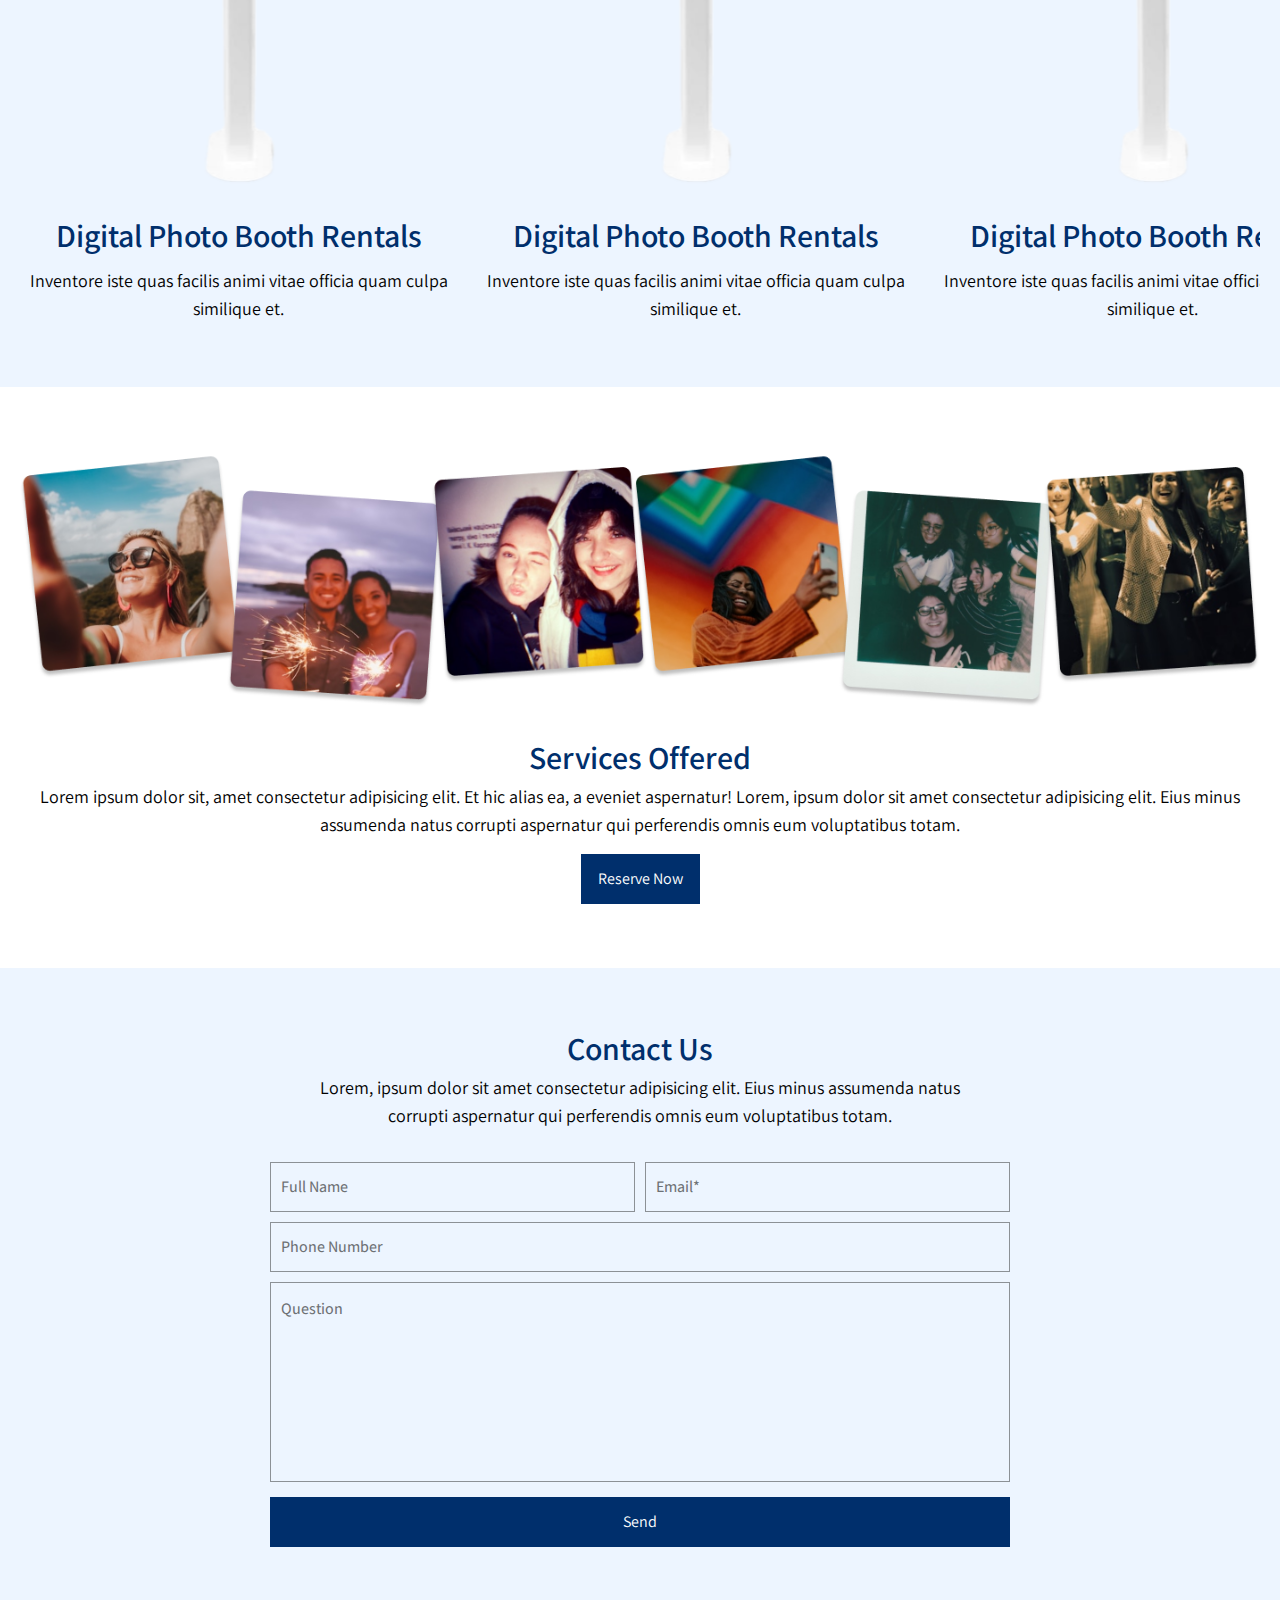
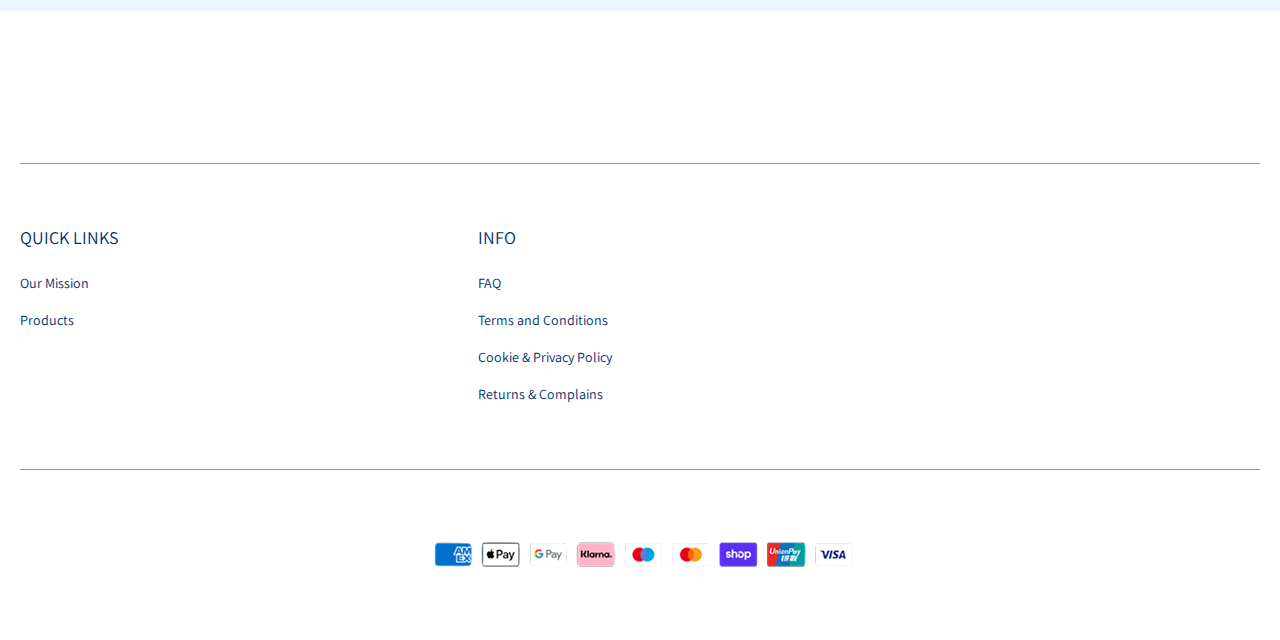
==== commit c234e643: "fixed lim link" ====
--- a/index.html
+++ b/index.html
@@ -288,7 +288,7 @@
 					</div>
 					<div class="img-text-item">
 						<div class="img-text-item-img">
-							<img src=".assets/images/img-text-item-img.png" alt="img-text-item-img.png">
+							<img src="./assets/images/img-text-item-img.png" alt="img-text-item-img.png">
 						</div>
 						<div class="img-text-item-content">
 							<h3 class="img-text-item-content-title">Digital Photo Booth Rentals</h3>
